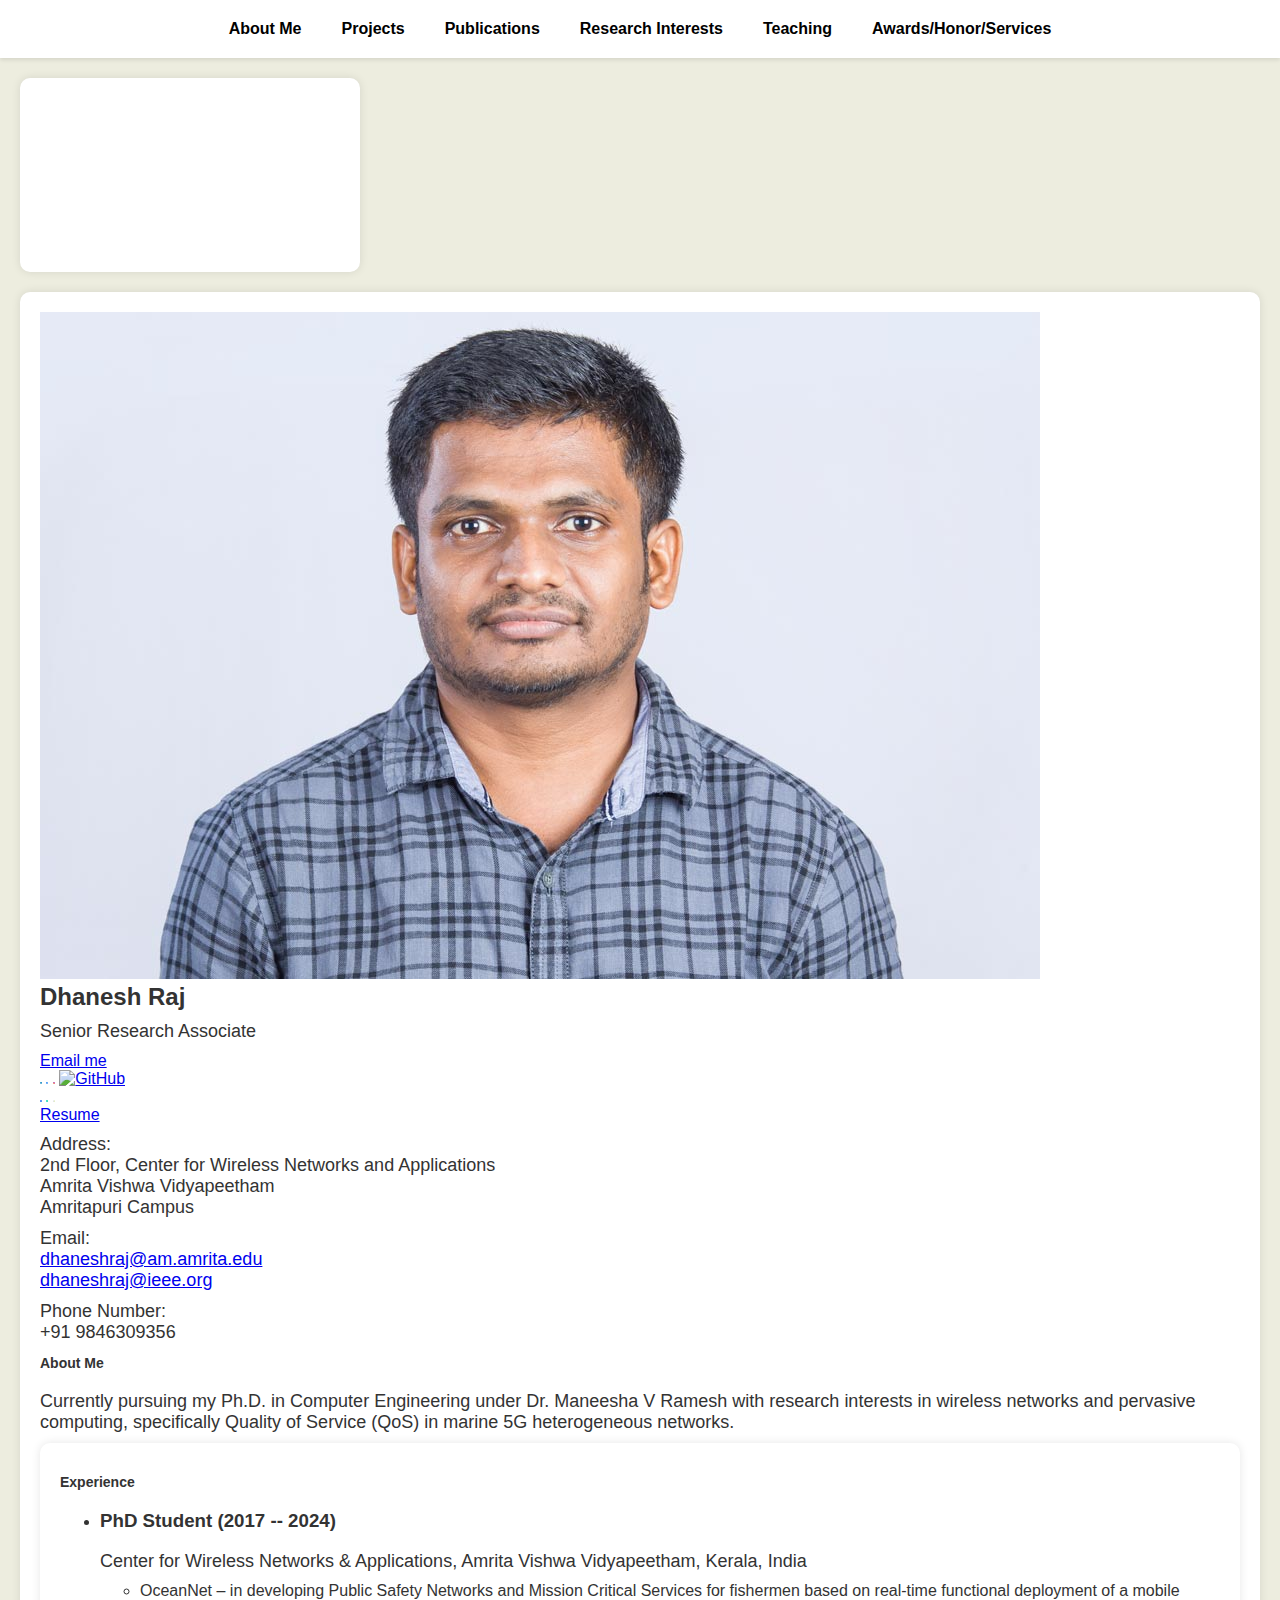
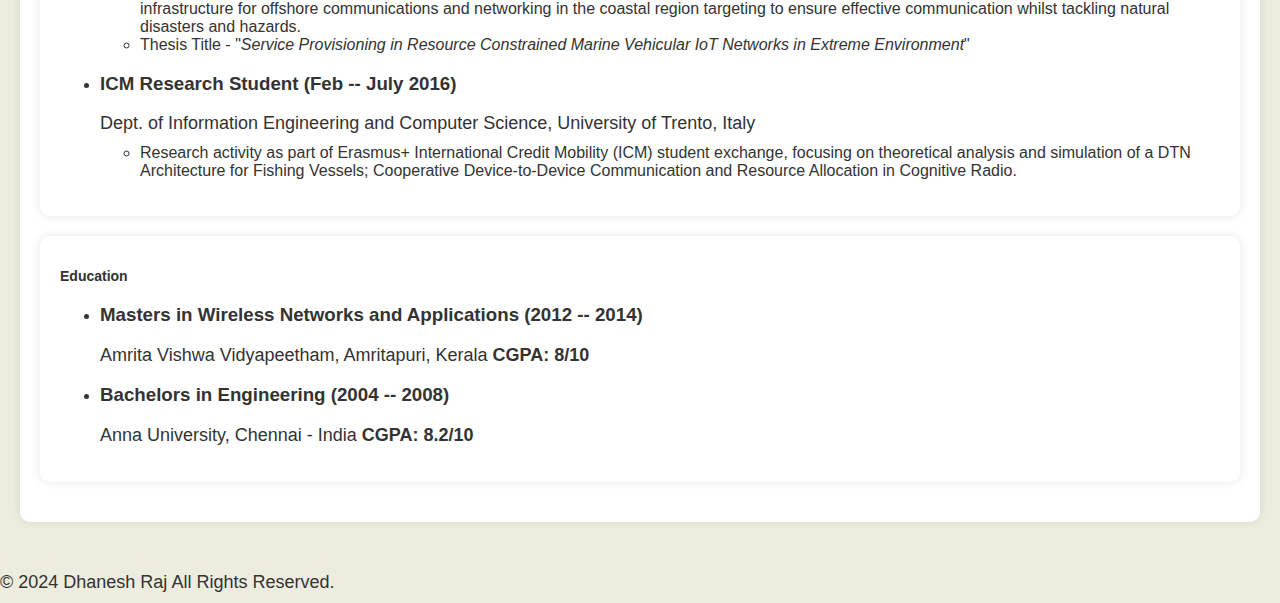
==== index.html @ 5052e4e4 "Update index.html" ====
<!DOCTYPE html>
<html lang="en">
<head>
    <meta charset="UTF-8">
    <meta name="viewport" content="width=device-width, initial-scale=1.0">
    <title>Dhanesh Raj - Personal Resume</title>
    <link rel="stylesheet" href="styles.css">
    <link rel="stylesheet" href="https://cdnjs.cloudflare.com/ajax/libs/font-awesome/6.0.0-beta3/css/all.min.css">
    <link rel="stylesheet" href="https://cdnjs.cloudflare.com/ajax/libs/animate.css/4.1.1/animate.min.css">
</head>
<body>
    <header>
        <nav>
            <ul>
                <li><a href="index.html">About Me</a></li>
                <li><a href="projects.html">Projects</a></li>
                <li><a href="publications.html">Publications</a></li>
                <li><a href="research-interests.html">Research Interests</a></li>
                <li><a href="teaching.html">Teaching</a></li>
                <li><a href="awards.html">Awards/Honor/Services</a></li>
            </ul>
        </nav>
    </header>
    <main>
        <section class="video-background">
            <video autoplay muted loop id="bg-video">
                <source src="background.mp4" type="video/mp4">
                Your browser does not support the video tag.
            </video>
        </section>
        <section class="intro animate-on-load">
            <div class="intro-left">
                <img src="profile.jpg" alt="Profile Picture of Dhanesh Raj" class="profile-img click-animate" loading="lazy">
                <h1 class="animate__animated animate__slideInDown">Dhanesh Raj</h1>
                <p class="animate__animated animate__fadeInUp">Senior Research Associate</p>
                <a href="mailto:mailid@gmail.com" class="btn click-animate animate__animated animate__fadeInUp">Email me</a>
                <div class="social-icons animate__animated animate__fadeInUp">
                    <a href="https://www.linkedin.com/in/dhaneshraj" aria-label="LinkedIn" target="_blank" rel="noopener noreferrer"><img src="linkedin-icon.png" alt="LinkedIn"></a>
                    <a href="https://www.facebook.com/imdhaneshraj" aria-label="Facebook" target="_blank" rel="noopener noreferrer"><img src="facebook-icon.png" alt="Facebook"></a>
                    <a href="https://www.instagram.com/dhanesh.raj" aria-label="Instagram" target="_blank" rel="noopener noreferrer"><img src="instagram-icon.png" alt="Instagram"></a>
                    <a href="https://github.com/Dhanesh-raj" aria-label="GitHub" target="_blank" rel="noopener noreferrer"><img src="github-icon.png" alt="GitHub"></a>
                </div>
                <div class="scholar-links animate__animated animate__fadeInUp">
                    <a href="https://scholar.google.com/citations?user=CSB7DU0AAAAJ" aria-label="Google Scholar" target="_blank" rel="noopener noreferrer"><img src="google-scholar-icon.png" alt="Google Scholar"></a>
                    <a href="https://www.researchgate.net/profile/Dhanesh-Raj" aria-label="ResearchGate" target="_blank" rel="noopener noreferrer"><img src="researchgate-icon.png" alt="ResearchGate"></a>
                    <a href="https://orcid.org/0000-0002-0558-1719" aria-label="ORCID" target="_blank" rel="noopener noreferrer"><img src="orcid-icon.png" alt="ORCID"></a>
                </div>
                <div class="resume-portfolio-buttons animate__animated animate__fadeInUp">
                    <a href="./resume.pdf" class="btn glow click-animate">Resume</a>
                </div>
                <div class="contact-info animate__animated animate__fadeInUp">
                    <p>Address:<br>
                       2nd Floor, Center for Wireless Networks and Applications<br>
                       Amrita Vishwa Vidyapeetham<br>
                       Amritapuri Campus</p>
                    <p>Email:<br>
                       <a href="mailto:dhaneshraj@am.amrita.edu">dhaneshraj@am.amrita.edu</a><br>
                       <a href="mailto:dhaneshraj@ieee.org">dhaneshraj@ieee.org</a></p>
                    <p>Phone Number:<br>
                       +91 9846309356</p>
                </div>
            </div>
            <div class="intro-right animate__animated animate__fadeIn">
                <h2>About Me</h2>
                <p>Currently pursuing my Ph.D. in Computer Engineering under Dr. Maneesha V Ramesh with research interests in wireless networks and pervasive computing, specifically Quality of Service (QoS) in marine 5G heterogeneous networks.</p>
                <section id="experience">
                    <h2>Experience</h2>
                    <ul>
                        <li>
                            <h3>PhD Student (2017 -- 2024)</h3>
                            <p>Center for Wireless Networks & Applications, Amrita Vishwa Vidyapeetham, Kerala, India</p>
                            <ul>
                                <li>OceanNet – in developing Public Safety Networks and Mission Critical Services for fishermen based on real-time functional deployment of a mobile infrastructure for offshore communications and networking in the coastal region targeting to ensure effective communication whilst tackling natural disasters and hazards.</li>
                                <li>Thesis Title - "<em>Service Provisioning in Resource Constrained Marine Vehicular IoT Networks in Extreme Environment</em>"</li>
                            </ul>
                        </li>
                        <li>
                            <h3>ICM Research Student (Feb -- July 2016)</h3>
                            <p>Dept. of Information Engineering and Computer Science, University of Trento, Italy</p>
                            <ul>
                                <li>Research activity as part of Erasmus+ International Credit Mobility (ICM) student exchange, focusing on theoretical analysis and simulation of a DTN Architecture for Fishing Vessels; Cooperative Device-to-Device Communication and Resource Allocation in Cognitive Radio.</li>
                            </ul>
                        </li>
                    </ul>
                </section>
                <section id="education">
                    <h2>Education</h2>
                    <ul>
                        <li>
                            <h3>Masters in Wireless Networks and Applications (2012 -- 2014)</h3>
                            <p>Amrita Vishwa Vidyapeetham, Amritapuri, Kerala <strong>CGPA: 8/10</strong></p>
                        </li>
                        <li>
                            <h3>Bachelors in Engineering (2004 -- 2008)</h3>
                            <p>Anna University, Chennai - India <strong>CGPA: 8.2/10</strong></p>
                        </li>
                    </ul>
                </section>
            </div>
        </section>
    </main>
    <footer>
        <p>&copy; 2024 Dhanesh Raj All Rights Reserved.</p>
    </footer>
    <script defer src="script.js"></script>
</body>
</html>
---- styles.css ----
/* Variables for easy customization */
:root {
    --primary-color: #ffeb3b;
    --secondary-color: #fdd835;
    --text-color: #333;
    --background-color: #ededdf;
    --font-family: 'Poppins', sans-serif;
    --font-size-base: 8px;
    --font-size-large: 18px;
    --font-size-medium: 14px;
    --font-size-small: 8px;
    --font-size-extra-large: 24px;
    --border-radius: 10px;
    --box-shadow: 0 2px 4px rgba(0, 0, 0, 0.1);
}

body {
    font-family: var(--font-family);
    margin: 0;
    padding: 0;
    box-sizing: border-box;
    color: var(--text-color);
    background-color: var(--background-color);
}

/* Header */
header {
    background-color: #fff;
    padding: 20px 0;
    box-shadow: var(--box-shadow);
}

nav ul {
    list-style: none;
    display: flex;
    justify-content: center;
    margin: 0;
    padding: 0;
}

nav ul li {
    margin: 0 20px;
}

nav ul li a {
    text-decoration: none;
    color: #000;
    font-weight: bold;
    transition: color 0.3s ease-in-out;
}

nav ul li a:hover,
nav ul li a:focus {
    color: var(--primary-color);
}

/* Social icons */
.social-media a {
    margin: 0 2px;
    transition: transform 0.3s;
}

.social-media img {
    width: 2px; /* Adjust icon size */
    height: 2px; /* Adjust icon size */
}

.social-media a:hover {
    transform: scale(1.2);
}

.social-icons img,
.scholar-links img {
    width: 2px; /* Adjust icon size */
    height: 2px; /* Adjust icon size */
}

/* Main content */
main {
    display: flex;
    flex-wrap: wrap;
    justify-content: space-between;
    padding: 20px;
}

section {
    margin-bottom: 20px;
    background-color: #fff;
    padding: 20px;
    border-radius: var(--border-radius);
    box-shadow: 0 0 10px rgba(0, 0, 0, 0.1);
}

h1 {
    font-size: var(--font-size-extra-large);
    margin: 0;
}

h2 {
    font-size: var(--font-size-medium);
    margin-bottom: 20px;
}

p {
    font-size: var(--font-size-large);
    margin: 10px 0;
}

/* Responsive design */
@media (max-width: 768px) {
    .intro {
        flex-direction: column;
        text-align: center;
    }

    .intro-left, .intro-right {
        max-width: 100%;
        padding: 0;
    }

    .profile-img {
        width: 150px; /* Adjust size for smaller screens */
        height: 150px; /* Adjust size for smaller screens */
    }
}
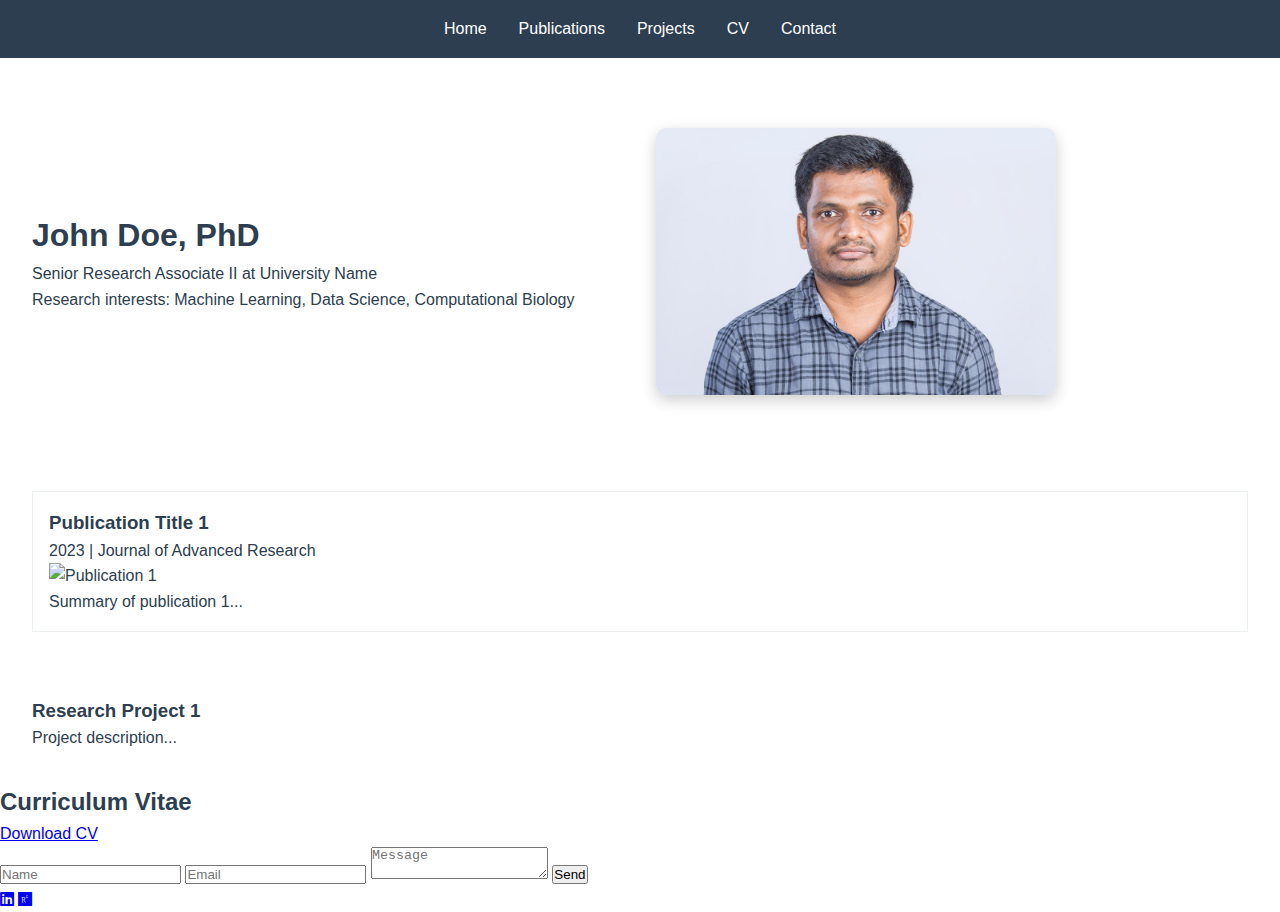
==== commit fd0ec277: "Update index.html" ====
--- a/index.html
+++ b/index.html
@@ -3,105 +3,213 @@
 <head>
     <meta charset="UTF-8">
     <meta name="viewport" content="width=device-width, initial-scale=1.0">
-    <title>Dhanesh Raj - Personal Resume</title>
-    <link rel="stylesheet" href="styles.css">
-    <link rel="stylesheet" href="https://cdnjs.cloudflare.com/ajax/libs/font-awesome/6.0.0-beta3/css/all.min.css">
-    <link rel="stylesheet" href="https://cdnjs.cloudflare.com/ajax/libs/animate.css/4.1.1/animate.min.css">
+    <title>Dhanesh Raj | Research Portfolio</title>
+    <link rel="stylesheet" href="https://cdnjs.cloudflare.com/ajax/libs/font-awesome/6.0.0/css/all.min.css">
+    <style>
+        /* Base Styles */
+        :root {
+            --primary-color: #2c3e50;
+            --secondary-color: #3498db;
+            --accent-color: #ecf0f1;
+        }
+
+        * {
+            margin: 0;
+            padding: 0;
+            box-sizing: border-box;
+        }
+
+        body {
+            font-family: 'Arial', sans-serif;
+            line-height: 1.6;
+            color: var(--primary-color);
+        }
+
+        /* Navigation */
+        .navbar {
+            background-color: var(--primary-color);
+            padding: 1rem;
+            position: fixed;
+            width: 100%;
+            top: 0;
+            z-index: 1000;
+        }
+
+        .nav-links {
+            display: flex;
+            justify-content: center;
+            list-style: none;
+        }
+
+        .nav-links a {
+            color: white;
+            text-decoration: none;
+            padding: 1rem;
+            transition: color 0.3s ease;
+        }
+
+        .nav-links a:hover {
+            color: var(--secondary-color);
+        }
+
+        /* Homepage */
+        .hero {
+            padding: 8rem 2rem 4rem;
+            display: grid;
+            grid-template-columns: 1fr 1fr;
+            gap: 2rem;
+            align-items: center;
+        }
+
+        .profile-img {
+            width: 100%;
+            max-width: 400px;
+            border-radius: 10px;
+            box-shadow: 0 5px 15px rgba(0,0,0,0.2);
+        }
+
+        /* Publications */
+        .publications-list {
+            display: grid;
+            gap: 2rem;
+            padding: 2rem;
+        }
+
+        .publication-item {
+            border: 1px solid var(--accent-color);
+            padding: 1rem;
+            transition: transform 0.3s ease;
+            position: relative;
+        }
+
+        .publication-item:hover {
+            transform: translateY(-5px);
+        }
+
+        .publication-image {
+            width: 150px;
+            height: 200px;
+            object-fit: cover;
+        }
+
+        /* Projects Page */
+        .projects-container {
+            display: grid;
+            gap: 2rem;
+            padding: 2rem;
+        }
+
+        .project-card {
+            opacity: 0;
+            transform: translateY(20px);
+            transition: all 0.5s ease;
+        }
+
+        .project-card.visible {
+            opacity: 1;
+            transform: translateY(0);
+        }
+
+        /* Responsive Design */
+        @media (max-width: 768px) {
+            .hero {
+                grid-template-columns: 1fr;
+                text-align: center;
+            }
+
+            .nav-links {
+                flex-direction: column;
+                text-align: center;
+            }
+        }
+    </style>
 </head>
 <body>
-    <header>
-        <nav>
-            <ul>
-                <li><a href="index.html">About Me</a></li>
-                <li><a href="projects.html">Projects</a></li>
-                <li><a href="publications.html">Publications</a></li>
-                <li><a href="research-interests.html">Research Interests</a></li>
-                <li><a href="teaching.html">Teaching</a></li>
-                <li><a href="awards.html">Awards/Honor/Services</a></li>
-            </ul>
-        </nav>
-    </header>
-    <main>
-        <section class="video-background">
-            <video autoplay muted loop id="bg-video">
-                <source src="background.mp4" type="video/mp4">
-                Your browser does not support the video tag.
-            </video>
-        </section>
-        <section class="intro animate-on-load">
-            <div class="intro-left">
-                <img src="profile.jpg" alt="Profile Picture of Dhanesh Raj" class="profile-img click-animate" loading="lazy">
-                <h1 class="animate__animated animate__slideInDown">Dhanesh Raj</h1>
-                <p class="animate__animated animate__fadeInUp">Senior Research Associate</p>
-                <a href="mailto:mailid@gmail.com" class="btn click-animate animate__animated animate__fadeInUp">Email me</a>
-                <div class="social-icons animate__animated animate__fadeInUp">
-                    <a href="https://www.linkedin.com/in/dhaneshraj" aria-label="LinkedIn" target="_blank" rel="noopener noreferrer"><img src="linkedin-icon.png" alt="LinkedIn"></a>
-                    <a href="https://www.facebook.com/imdhaneshraj" aria-label="Facebook" target="_blank" rel="noopener noreferrer"><img src="facebook-icon.png" alt="Facebook"></a>
-                    <a href="https://www.instagram.com/dhanesh.raj" aria-label="Instagram" target="_blank" rel="noopener noreferrer"><img src="instagram-icon.png" alt="Instagram"></a>
-                    <a href="https://github.com/Dhanesh-raj" aria-label="GitHub" target="_blank" rel="noopener noreferrer"><img src="github-icon.png" alt="GitHub"></a>
-                </div>
-                <div class="scholar-links animate__animated animate__fadeInUp">
-                    <a href="https://scholar.google.com/citations?user=CSB7DU0AAAAJ" aria-label="Google Scholar" target="_blank" rel="noopener noreferrer"><img src="google-scholar-icon.png" alt="Google Scholar"></a>
-                    <a href="https://www.researchgate.net/profile/Dhanesh-Raj" aria-label="ResearchGate" target="_blank" rel="noopener noreferrer"><img src="researchgate-icon.png" alt="ResearchGate"></a>
-                    <a href="https://orcid.org/0000-0002-0558-1719" aria-label="ORCID" target="_blank" rel="noopener noreferrer"><img src="orcid-icon.png" alt="ORCID"></a>
-                </div>
-                <div class="resume-portfolio-buttons animate__animated animate__fadeInUp">
-                    <a href="./resume.pdf" class="btn glow click-animate">Resume</a>
-                </div>
-                <div class="contact-info animate__animated animate__fadeInUp">
-                    <p>Address:<br>
-                       2nd Floor, Center for Wireless Networks and Applications<br>
-                       Amrita Vishwa Vidyapeetham<br>
-                       Amritapuri Campus</p>
-                    <p>Email:<br>
-                       <a href="mailto:dhaneshraj@am.amrita.edu">dhaneshraj@am.amrita.edu</a><br>
-                       <a href="mailto:dhaneshraj@ieee.org">dhaneshraj@ieee.org</a></p>
-                    <p>Phone Number:<br>
-                       +91 9846309356</p>
-                </div>
-            </div>
-            <div class="intro-right animate__animated animate__fadeIn">
-                <h2>About Me</h2>
-                <p>Currently pursuing my Ph.D. in Computer Engineering under Dr. Maneesha V Ramesh with research interests in wireless networks and pervasive computing, specifically Quality of Service (QoS) in marine 5G heterogeneous networks.</p>
-                <section id="experience">
-                    <h2>Experience</h2>
-                    <ul>
-                        <li>
-                            <h3>PhD Student (2017 -- 2024)</h3>
-                            <p>Center for Wireless Networks & Applications, Amrita Vishwa Vidyapeetham, Kerala, India</p>
-                            <ul>
-                                <li>OceanNet – in developing Public Safety Networks and Mission Critical Services for fishermen based on real-time functional deployment of a mobile infrastructure for offshore communications and networking in the coastal region targeting to ensure effective communication whilst tackling natural disasters and hazards.</li>
-                                <li>Thesis Title - "<em>Service Provisioning in Resource Constrained Marine Vehicular IoT Networks in Extreme Environment</em>"</li>
-                            </ul>
-                        </li>
-                        <li>
-                            <h3>ICM Research Student (Feb -- July 2016)</h3>
-                            <p>Dept. of Information Engineering and Computer Science, University of Trento, Italy</p>
-                            <ul>
-                                <li>Research activity as part of Erasmus+ International Credit Mobility (ICM) student exchange, focusing on theoretical analysis and simulation of a DTN Architecture for Fishing Vessels; Cooperative Device-to-Device Communication and Resource Allocation in Cognitive Radio.</li>
-                            </ul>
-                        </li>
-                    </ul>
-                </section>
-                <section id="education">
-                    <h2>Education</h2>
-                    <ul>
-                        <li>
-                            <h3>Masters in Wireless Networks and Applications (2012 -- 2014)</h3>
-                            <p>Amrita Vishwa Vidyapeetham, Amritapuri, Kerala <strong>CGPA: 8/10</strong></p>
-                        </li>
-                        <li>
-                            <h3>Bachelors in Engineering (2004 -- 2008)</h3>
-                            <p>Anna University, Chennai - India <strong>CGPA: 8.2/10</strong></p>
-                        </li>
-                    </ul>
-                </section>
-            </div>
-        </section>
-    </main>
-    <footer>
-        <p>&copy; 2024 Dhanesh Raj All Rights Reserved.</p>
-    </footer>
-    <script defer src="script.js"></script>
+    <!-- Navigation -->
+    <nav class="navbar">
+        <ul class="nav-links">
+            <li><a href="#home">Home</a></li>
+            <li><a href="#publications">Publications</a></li>
+            <li><a href="#projects">Projects</a></li>
+            <li><a href="#cv">CV</a></li>
+            <li><a href="#contact">Contact</a></li>
+        </ul>
+    </nav>
+
+    <!-- Home Section -->
+    <section id="home" class="hero">
+        <div class="bio">
+            <h1>John Doe, PhD</h1>
+            <p>Senior Research Associate II at University Name</p>
+            <p>Research interests: Machine Learning, Data Science, Computational Biology</p>
+        </div>
+        <img src="profile.jpg" alt="John Doe" class="profile-img">
+    </section>
+
+    <!-- Publications Section -->
+    <section id="publications" class="publications-list">
+        <div class="publication-item">
+            <h3>Publication Title 1</h3>
+            <p>2023 | Journal of Advanced Research</p>
+            <img src="pub1.jpg" alt="Publication 1" class="publication-image">
+            <p class="summary">Summary of publication 1...</p>
+        </div>
+        <!-- Add more publications -->
+    </section>
+
+    <!-- Projects Section -->
+    <section id="projects" class="projects-container">
+        <div class="project-card">
+            <h3>Research Project 1</h3>
+            <p>Project description...</p>
+        </div>
+        <!-- Add more projects -->
+    </section>
+
+    <!-- CV Section -->
+    <section id="cv">
+        <h2>Curriculum Vitae</h2>
+        <a href="cv.pdf" download class="download-btn">Download CV</a>
+        <!-- Add CV content -->
+    </section>
+
+    <!-- Contact Section -->
+    <section id="contact">
+        <form class="contact-form">
+            <input type="text" placeholder="Name" required>
+            <input type="email" placeholder="Email" required>
+            <textarea placeholder="Message" required></textarea>
+            <button type="submit">Send</button>
+        </form>
+        <div class="social-links">
+            <a href="#"><i class="fab fa-linkedin"></i></a>
+            <a href="#"><i class="fab fa-researchgate"></i></a>
+        </div>
+    </section>
+
+    <script>
+        // Scroll animations for project cards
+        const observer = new IntersectionObserver((entries) => {
+            entries.forEach(entry => {
+                if (entry.isIntersecting) {
+                    entry.target.classList.add('visible');
+                }
+            });
+        }, { threshold: 0.1 });
+
+        document.querySelectorAll('.project-card').forEach((card) => {
+            observer.observe(card);
+        });
+
+        // Smooth scroll for navigation
+        document.querySelectorAll('a[href^="#"]').forEach(anchor => {
+            anchor.addEventListener('click', function (e) {
+                e.preventDefault();
+                document.querySelector(this.getAttribute('href')).scrollIntoView({
+                    behavior: 'smooth'
+                });
+            });
+        });
+    </script>
 </body>
 </html>
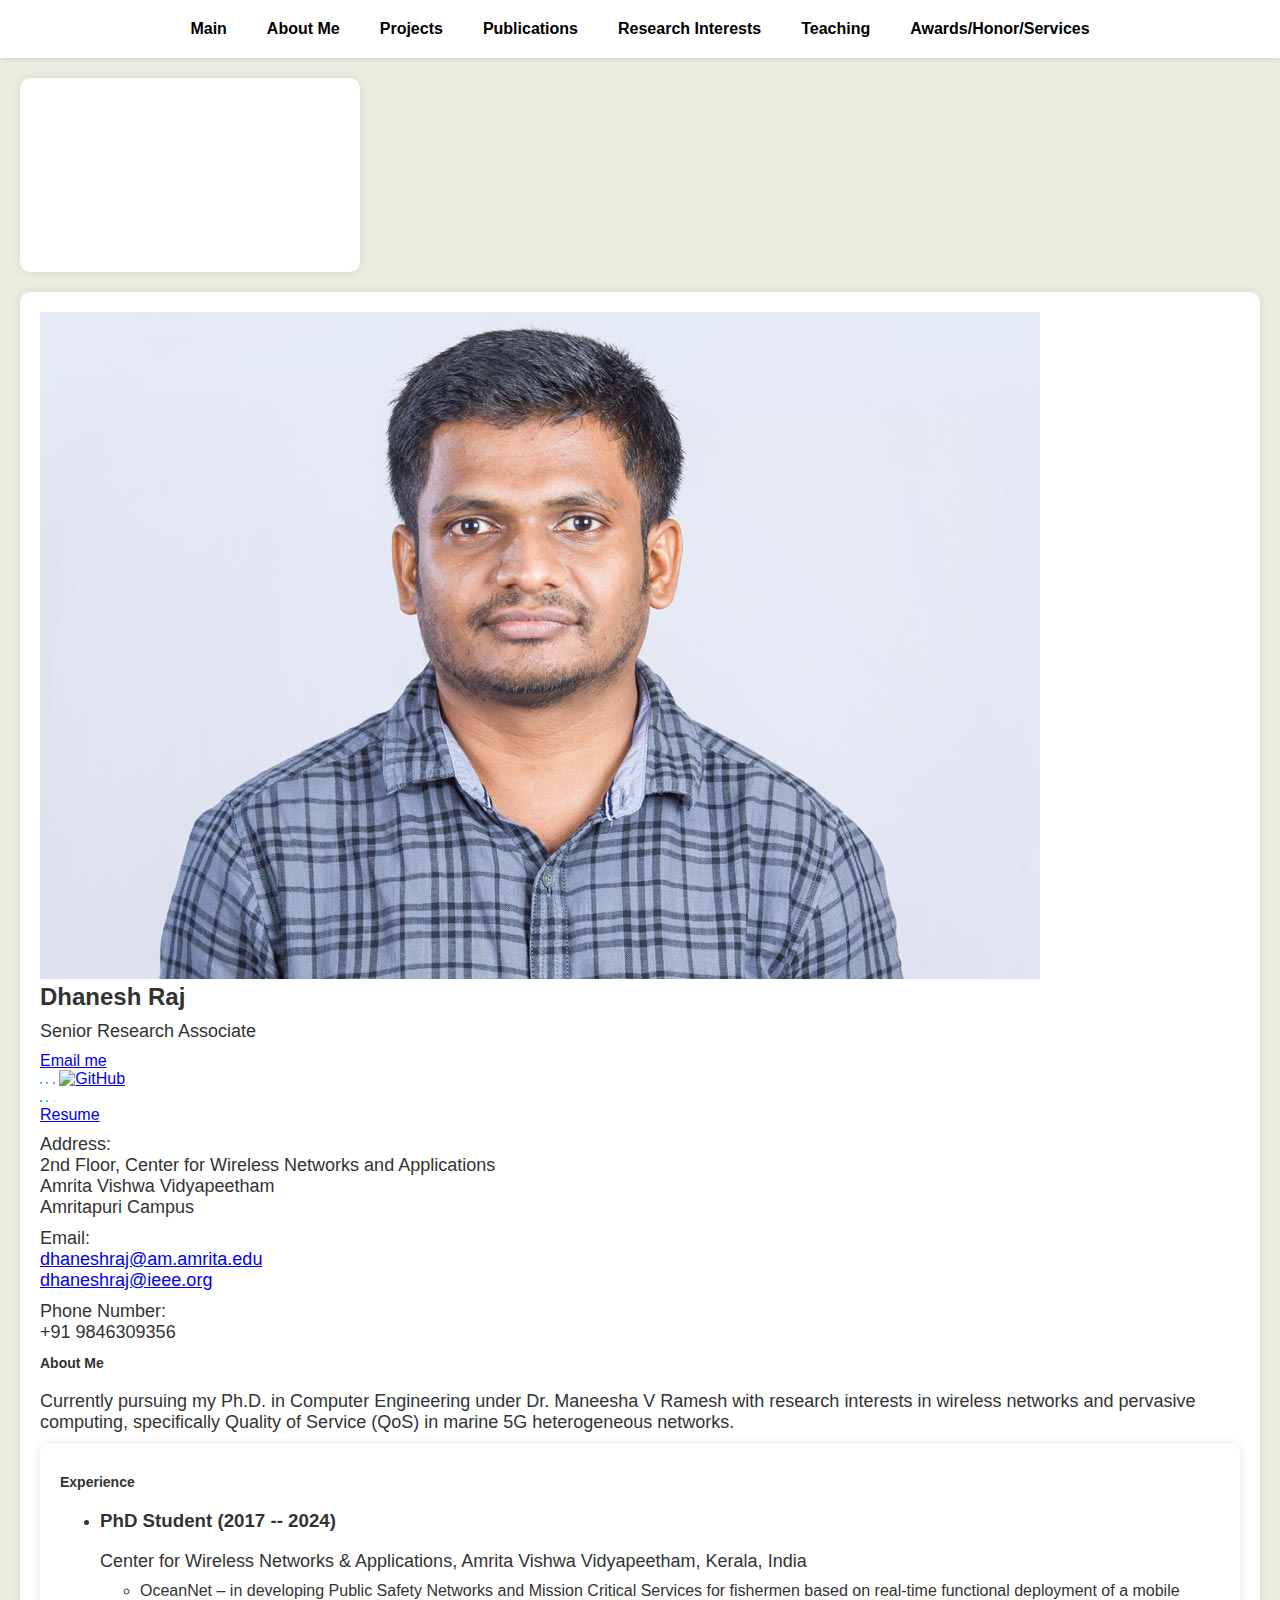
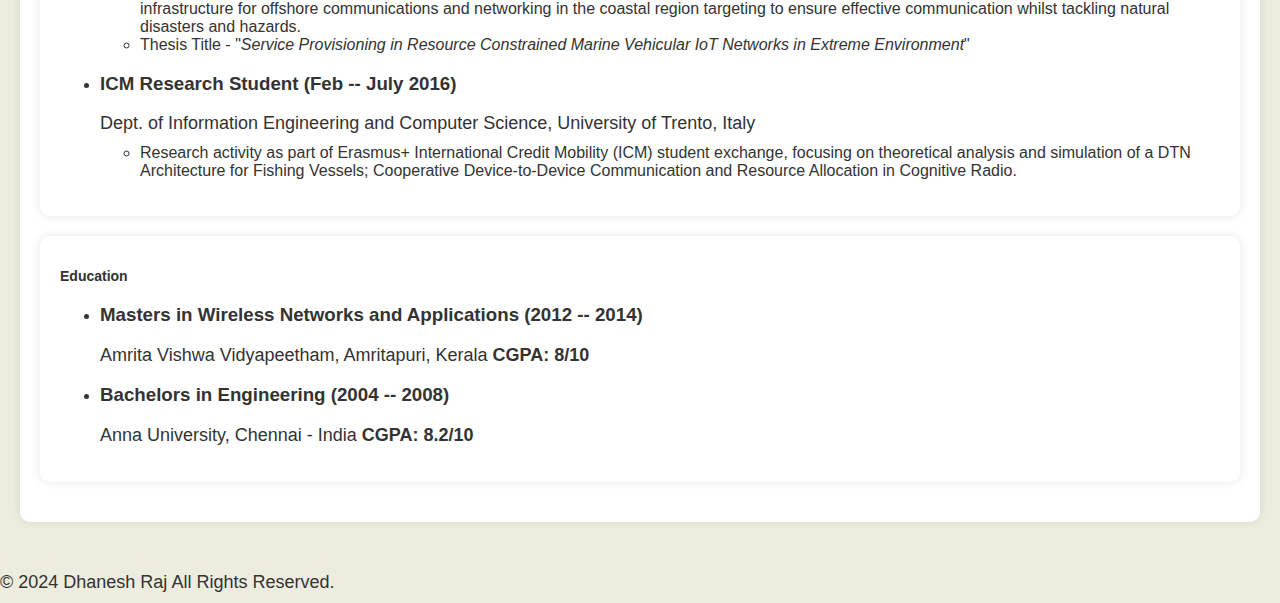
==== commit a40723cb: "Update index.html" ====
--- a/index.html
+++ b/index.html
@@ -3,213 +3,106 @@
 <head>
     <meta charset="UTF-8">
     <meta name="viewport" content="width=device-width, initial-scale=1.0">
-    <title>Dhanesh Raj | Research Portfolio</title>
-    <link rel="stylesheet" href="https://cdnjs.cloudflare.com/ajax/libs/font-awesome/6.0.0/css/all.min.css">
-    <style>
-        /* Base Styles */
-        :root {
-            --primary-color: #2c3e50;
-            --secondary-color: #3498db;
-            --accent-color: #ecf0f1;
-        }
-
-        * {
-            margin: 0;
-            padding: 0;
-            box-sizing: border-box;
-        }
-
-        body {
-            font-family: 'Arial', sans-serif;
-            line-height: 1.6;
-            color: var(--primary-color);
-        }
-
-        /* Navigation */
-        .navbar {
-            background-color: var(--primary-color);
-            padding: 1rem;
-            position: fixed;
-            width: 100%;
-            top: 0;
-            z-index: 1000;
-        }
-
-        .nav-links {
-            display: flex;
-            justify-content: center;
-            list-style: none;
-        }
-
-        .nav-links a {
-            color: white;
-            text-decoration: none;
-            padding: 1rem;
-            transition: color 0.3s ease;
-        }
-
-        .nav-links a:hover {
-            color: var(--secondary-color);
-        }
-
-        /* Homepage */
-        .hero {
-            padding: 8rem 2rem 4rem;
-            display: grid;
-            grid-template-columns: 1fr 1fr;
-            gap: 2rem;
-            align-items: center;
-        }
-
-        .profile-img {
-            width: 100%;
-            max-width: 400px;
-            border-radius: 10px;
-            box-shadow: 0 5px 15px rgba(0,0,0,0.2);
-        }
-
-        /* Publications */
-        .publications-list {
-            display: grid;
-            gap: 2rem;
-            padding: 2rem;
-        }
-
-        .publication-item {
-            border: 1px solid var(--accent-color);
-            padding: 1rem;
-            transition: transform 0.3s ease;
-            position: relative;
-        }
-
-        .publication-item:hover {
-            transform: translateY(-5px);
-        }
-
-        .publication-image {
-            width: 150px;
-            height: 200px;
-            object-fit: cover;
-        }
-
-        /* Projects Page */
-        .projects-container {
-            display: grid;
-            gap: 2rem;
-            padding: 2rem;
-        }
-
-        .project-card {
-            opacity: 0;
-            transform: translateY(20px);
-            transition: all 0.5s ease;
-        }
-
-        .project-card.visible {
-            opacity: 1;
-            transform: translateY(0);
-        }
-
-        /* Responsive Design */
-        @media (max-width: 768px) {
-            .hero {
-                grid-template-columns: 1fr;
-                text-align: center;
-            }
-
-            .nav-links {
-                flex-direction: column;
-                text-align: center;
-            }
-        }
-    </style>
+    <title>Dhanesh Raj - Personal Resume</title>
+    <link rel="stylesheet" href="styles.css">
+    <link rel="stylesheet" href="https://cdnjs.cloudflare.com/ajax/libs/font-awesome/6.0.0-beta3/css/all.min.css">
+    <link rel="stylesheet" href="https://cdnjs.cloudflare.com/ajax/libs/animate.css/4.1.1/animate.min.css">
 </head>
 <body>
-    <!-- Navigation -->
-    <nav class="navbar">
-        <ul class="nav-links">
-            <li><a href="#home">Home</a></li>
-            <li><a href="#publications">Publications</a></li>
-            <li><a href="#projects">Projects</a></li>
-            <li><a href="#cv">CV</a></li>
-            <li><a href="#contact">Contact</a></li>
-        </ul>
-    </nav>
-
-    <!-- Home Section -->
-    <section id="home" class="hero">
-        <div class="bio">
-            <h1>John Doe, PhD</h1>
-            <p>Senior Research Associate II at University Name</p>
-            <p>Research interests: Machine Learning, Data Science, Computational Biology</p>
-        </div>
-        <img src="profile.jpg" alt="John Doe" class="profile-img">
-    </section>
-
-    <!-- Publications Section -->
-    <section id="publications" class="publications-list">
-        <div class="publication-item">
-            <h3>Publication Title 1</h3>
-            <p>2023 | Journal of Advanced Research</p>
-            <img src="pub1.jpg" alt="Publication 1" class="publication-image">
-            <p class="summary">Summary of publication 1...</p>
-        </div>
-        <!-- Add more publications -->
-    </section>
-
-    <!-- Projects Section -->
-    <section id="projects" class="projects-container">
-        <div class="project-card">
-            <h3>Research Project 1</h3>
-            <p>Project description...</p>
-        </div>
-        <!-- Add more projects -->
-    </section>
-
-    <!-- CV Section -->
-    <section id="cv">
-        <h2>Curriculum Vitae</h2>
-        <a href="cv.pdf" download class="download-btn">Download CV</a>
-        <!-- Add CV content -->
-    </section>
-
-    <!-- Contact Section -->
-    <section id="contact">
-        <form class="contact-form">
-            <input type="text" placeholder="Name" required>
-            <input type="email" placeholder="Email" required>
-            <textarea placeholder="Message" required></textarea>
-            <button type="submit">Send</button>
-        </form>
-        <div class="social-links">
-            <a href="#"><i class="fab fa-linkedin"></i></a>
-            <a href="#"><i class="fab fa-researchgate"></i></a>
-        </div>
-    </section>
-
-    <script>
-        // Scroll animations for project cards
-        const observer = new IntersectionObserver((entries) => {
-            entries.forEach(entry => {
-                if (entry.isIntersecting) {
-                    entry.target.classList.add('visible');
-                }
-            });
-        }, { threshold: 0.1 });
-
-        document.querySelectorAll('.project-card').forEach((card) => {
-            observer.observe(card);
-        });
-
-        // Smooth scroll for navigation
-        document.querySelectorAll('a[href^="#"]').forEach(anchor => {
-            anchor.addEventListener('click', function (e) {
-                e.preventDefault();
-                document.querySelector(this.getAttribute('href')).scrollIntoView({
-                    behavior: 'smooth'
-                });
-            });
-        });
-    </script>
+    <header>
+        <nav>
+            <ul>
+                <li><a href="index.html">Main</a></li>
+                <li><a href="index.html">About Me</a></li>
+                <li><a href="projects.html">Projects</a></li>
+                <li><a href="publications.html">Publications</a></li>
+                <li><a href="research-interests.html">Research Interests</a></li>
+                <li><a href="teaching.html">Teaching</a></li>
+                <li><a href="awards.html">Awards/Honor/Services</a></li>
+            </ul>
+        </nav>
+    </header>
+    <main>
+        <section class="video-background">
+            <video autoplay muted loop id="bg-video">
+                <source src="background.mp4" type="video/mp4">
+                Your browser does not support the video tag.
+            </video>
+        </section>
+        <section class="intro animate-on-load">
+            <div class="intro-left">
+                <img src="profile.jpg" alt="Profile Picture of Dhanesh Raj" class="profile-img click-animate" loading="lazy">
+                <h1 class="animate__animated animate__slideInDown">Dhanesh Raj</h1>
+                <p class="animate__animated animate__fadeInUp">Senior Research Associate</p>
+                <a href="mailto:mailid@gmail.com" class="btn click-animate animate__animated animate__fadeInUp">Email me</a>
+                <div class="social-icons animate__animated animate__fadeInUp">
+                    <a href="https://www.linkedin.com/in/dhaneshraj" aria-label="LinkedIn" target="_blank" rel="noopener noreferrer"><img src="linkedin-icon.png" alt="LinkedIn"></a>
+                    <a href="https://www.facebook.com/imdhaneshraj" aria-label="Facebook" target="_blank" rel="noopener noreferrer"><img src="facebook-icon.png" alt="Facebook"></a>
+                    <a href="https://www.instagram.com/dhanesh.raj" aria-label="Instagram" target="_blank" rel="noopener noreferrer"><img src="instagram-icon.png" alt="Instagram"></a>
+                    <a href="https://github.com/Dhanesh-raj" aria-label="GitHub" target="_blank" rel="noopener noreferrer"><img src="github-icon.png" alt="GitHub"></a>
+                </div>
+                <div class="scholar-links animate__animated animate__fadeInUp">
+                    <a href="https://scholar.google.com/citations?user=CSB7DU0AAAAJ" aria-label="Google Scholar" target="_blank" rel="noopener noreferrer"><img src="google-scholar-icon.png" alt="Google Scholar"></a>
+                    <a href="https://www.researchgate.net/profile/Dhanesh-Raj" aria-label="ResearchGate" target="_blank" rel="noopener noreferrer"><img src="researchgate-icon.png" alt="ResearchGate"></a>
+                    <a href="https://orcid.org/0000-0002-0558-1719" aria-label="ORCID" target="_blank" rel="noopener noreferrer"><img src="orcid-icon.png" alt="ORCID"></a>
+                </div>
+                <div class="resume-portfolio-buttons animate__animated animate__fadeInUp">
+                    <a href="./resume.pdf" class="btn glow click-animate">Resume</a>
+                </div>
+                <div class="contact-info animate__animated animate__fadeInUp">
+                    <p>Address:<br>
+                       2nd Floor, Center for Wireless Networks and Applications<br>
+                       Amrita Vishwa Vidyapeetham<br>
+                       Amritapuri Campus</p>
+                    <p>Email:<br>
+                       <a href="mailto:dhaneshraj@am.amrita.edu">dhaneshraj@am.amrita.edu</a><br>
+                       <a href="mailto:dhaneshraj@ieee.org">dhaneshraj@ieee.org</a></p>
+                    <p>Phone Number:<br>
+                       +91 9846309356</p>
+                </div>
+            </div>
+            <div class="intro-right animate__animated animate__fadeIn">
+                <h2>About Me</h2>
+                <p>Currently pursuing my Ph.D. in Computer Engineering under Dr. Maneesha V Ramesh with research interests in wireless networks and pervasive computing, specifically Quality of Service (QoS) in marine 5G heterogeneous networks.</p>
+                <section id="experience">
+                    <h2>Experience</h2>
+                    <ul>
+                        <li>
+                            <h3>PhD Student (2017 -- 2024)</h3>
+                            <p>Center for Wireless Networks & Applications, Amrita Vishwa Vidyapeetham, Kerala, India</p>
+                            <ul>
+                                <li>OceanNet – in developing Public Safety Networks and Mission Critical Services for fishermen based on real-time functional deployment of a mobile infrastructure for offshore communications and networking in the coastal region targeting to ensure effective communication whilst tackling natural disasters and hazards.</li>
+                                <li>Thesis Title - "<em>Service Provisioning in Resource Constrained Marine Vehicular IoT Networks in Extreme Environment</em>"</li>
+                            </ul>
+                        </li>
+                        <li>
+                            <h3>ICM Research Student (Feb -- July 2016)</h3>
+                            <p>Dept. of Information Engineering and Computer Science, University of Trento, Italy</p>
+                            <ul>
+                                <li>Research activity as part of Erasmus+ International Credit Mobility (ICM) student exchange, focusing on theoretical analysis and simulation of a DTN Architecture for Fishing Vessels; Cooperative Device-to-Device Communication and Resource Allocation in Cognitive Radio.</li>
+                            </ul>
+                        </li>
+                    </ul>
+                </section>
+                <section id="education">
+                    <h2>Education</h2>
+                    <ul>
+                        <li>
+                            <h3>Masters in Wireless Networks and Applications (2012 -- 2014)</h3>
+                            <p>Amrita Vishwa Vidyapeetham, Amritapuri, Kerala <strong>CGPA: 8/10</strong></p>
+                        </li>
+                        <li>
+                            <h3>Bachelors in Engineering (2004 -- 2008)</h3>
+                            <p>Anna University, Chennai - India <strong>CGPA: 8.2/10</strong></p>
+                        </li>
+                    </ul>
+                </section>
+            </div>
+        </section>
+    </main>
+    <footer>
+        <p>&copy; 2024 Dhanesh Raj All Rights Reserved.</p>
+    </footer>
+    <script defer src="script.js"></script>
 </body>
 </html>
--- a/styles.css
+++ b/styles.css
@@ -0,0 +1,125 @@
+/* Variables for easy customization */
+:root {
+    --primary-color: #ffeb3b;
+    --secondary-color: #fdd835;
+    --text-color: #333;
+    --background-color: #ededdf;
+    --font-family: 'Poppins', sans-serif;
+    --font-size-base: 8px;
+    --font-size-large: 18px;
+    --font-size-medium: 14px;
+    --font-size-small: 8px;
+    --font-size-extra-large: 24px;
+    --border-radius: 10px;
+    --box-shadow: 0 2px 4px rgba(0, 0, 0, 0.1);
+}
+
+body {
+    font-family: var(--font-family);
+    margin: 0;
+    padding: 0;
+    box-sizing: border-box;
+    color: var(--text-color);
+    background-color: var(--background-color);
+}
+
+/* Header */
+header {
+    background-color: #fff;
+    padding: 20px 0;
+    box-shadow: var(--box-shadow);
+}
+
+nav ul {
+    list-style: none;
+    display: flex;
+    justify-content: center;
+    margin: 0;
+    padding: 0;
+}
+
+nav ul li {
+    margin: 0 20px;
+}
+
+nav ul li a {
+    text-decoration: none;
+    color: #000;
+    font-weight: bold;
+    transition: color 0.3s ease-in-out;
+}
+
+nav ul li a:hover,
+nav ul li a:focus {
+    color: var(--primary-color);
+}
+
+/* Social icons */
+.social-media a {
+    margin: 0 2px;
+    transition: transform 0.3s;
+}
+
+.social-media img {
+    width: 2px; /* Adjust icon size */
+    height: 2px; /* Adjust icon size */
+}
+
+.social-media a:hover {
+    transform: scale(1.2);
+}
+
+.social-icons img,
+.scholar-links img {
+    width: 2px; /* Adjust icon size */
+    height: 2px; /* Adjust icon size */
+}
+
+/* Main content */
+main {
+    display: flex;
+    flex-wrap: wrap;
+    justify-content: space-between;
+    padding: 20px;
+}
+
+section {
+    margin-bottom: 20px;
+    background-color: #fff;
+    padding: 20px;
+    border-radius: var(--border-radius);
+    box-shadow: 0 0 10px rgba(0, 0, 0, 0.1);
+}
+
+h1 {
+    font-size: var(--font-size-extra-large);
+    margin: 0;
+}
+
+h2 {
+    font-size: var(--font-size-medium);
+    margin-bottom: 20px;
+}
+
+p {
+    font-size: var(--font-size-large);
+    margin: 10px 0;
+}
+
+/* Responsive design */
+@media (max-width: 768px) {
+    .intro {
+        flex-direction: column;
+        text-align: center;
+    }
+
+    .intro-left, .intro-right {
+        max-width: 100%;
+        padding: 0;
+    }
+
+    .profile-img {
+        width: 150px; /* Adjust size for smaller screens */
+        height: 150px; /* Adjust size for smaller screens */
+    }
+}
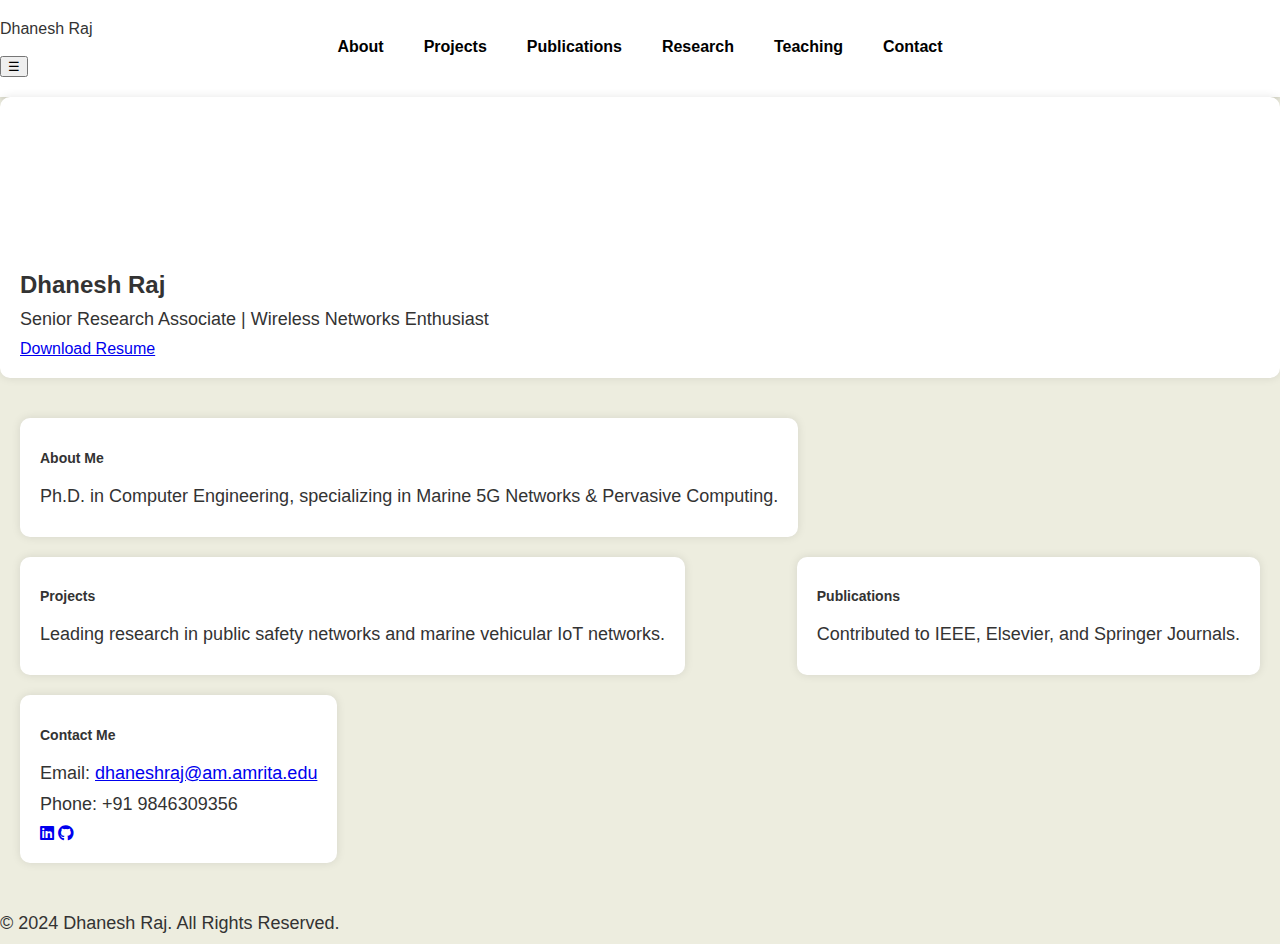
==== commit 05a72274: "Update index.html" ====
--- a/index.html
+++ b/index.html
@@ -7,102 +7,64 @@
     <link rel="stylesheet" href="styles.css">
     <link rel="stylesheet" href="https://cdnjs.cloudflare.com/ajax/libs/font-awesome/6.0.0-beta3/css/all.min.css">
     <link rel="stylesheet" href="https://cdnjs.cloudflare.com/ajax/libs/animate.css/4.1.1/animate.min.css">
+    <script defer src="script.js"></script>
 </head>
 <body>
-    <header>
+    <header class="sticky-header">
         <nav>
-            <ul>
-                <li><a href="index.html">Main</a></li>
-                <li><a href="index.html">About Me</a></li>
-                <li><a href="projects.html">Projects</a></li>
-                <li><a href="publications.html">Publications</a></li>
-                <li><a href="research-interests.html">Research Interests</a></li>
-                <li><a href="teaching.html">Teaching</a></li>
-                <li><a href="awards.html">Awards/Honor/Services</a></li>
+            <div class="logo">Dhanesh Raj</div>
+            <ul class="nav-links">
+                <li><a href="#about">About</a></li>
+                <li><a href="#projects">Projects</a></li>
+                <li><a href="#publications">Publications</a></li>
+                <li><a href="#research">Research</a></li>
+                <li><a href="#teaching">Teaching</a></li>
+                <li><a href="#contact">Contact</a></li>
             </ul>
+            <button class="menu-toggle" onclick="toggleMenu()">&#9776;</button>
         </nav>
     </header>
+    
+    <section class="hero-section">
+        <video autoplay muted loop id="bg-video">
+            <source src="background.mp4" type="video/mp4">
+        </video>
+        <div class="hero-content animate__animated animate__fadeInUp">
+            <h1>Dhanesh Raj</h1>
+            <p>Senior Research Associate | Wireless Networks Enthusiast</p>
+            <a href="./resume.pdf" class="btn primary">Download Resume</a>
+        </div>
+    </section>
+    
     <main>
-        <section class="video-background">
-            <video autoplay muted loop id="bg-video">
-                <source src="background.mp4" type="video/mp4">
-                Your browser does not support the video tag.
-            </video>
+        <section id="about" class="section animate__animated animate__fadeInLeft">
+            <h2>About Me</h2>
+            <p>Ph.D. in Computer Engineering, specializing in Marine 5G Networks & Pervasive Computing.</p>
         </section>
-        <section class="intro animate-on-load">
-            <div class="intro-left">
-                <img src="profile.jpg" alt="Profile Picture of Dhanesh Raj" class="profile-img click-animate" loading="lazy">
-                <h1 class="animate__animated animate__slideInDown">Dhanesh Raj</h1>
-                <p class="animate__animated animate__fadeInUp">Senior Research Associate</p>
-                <a href="mailto:mailid@gmail.com" class="btn click-animate animate__animated animate__fadeInUp">Email me</a>
-                <div class="social-icons animate__animated animate__fadeInUp">
-                    <a href="https://www.linkedin.com/in/dhaneshraj" aria-label="LinkedIn" target="_blank" rel="noopener noreferrer"><img src="linkedin-icon.png" alt="LinkedIn"></a>
-                    <a href="https://www.facebook.com/imdhaneshraj" aria-label="Facebook" target="_blank" rel="noopener noreferrer"><img src="facebook-icon.png" alt="Facebook"></a>
-                    <a href="https://www.instagram.com/dhanesh.raj" aria-label="Instagram" target="_blank" rel="noopener noreferrer"><img src="instagram-icon.png" alt="Instagram"></a>
-                    <a href="https://github.com/Dhanesh-raj" aria-label="GitHub" target="_blank" rel="noopener noreferrer"><img src="github-icon.png" alt="GitHub"></a>
-                </div>
-                <div class="scholar-links animate__animated animate__fadeInUp">
-                    <a href="https://scholar.google.com/citations?user=CSB7DU0AAAAJ" aria-label="Google Scholar" target="_blank" rel="noopener noreferrer"><img src="google-scholar-icon.png" alt="Google Scholar"></a>
-                    <a href="https://www.researchgate.net/profile/Dhanesh-Raj" aria-label="ResearchGate" target="_blank" rel="noopener noreferrer"><img src="researchgate-icon.png" alt="ResearchGate"></a>
-                    <a href="https://orcid.org/0000-0002-0558-1719" aria-label="ORCID" target="_blank" rel="noopener noreferrer"><img src="orcid-icon.png" alt="ORCID"></a>
-                </div>
-                <div class="resume-portfolio-buttons animate__animated animate__fadeInUp">
-                    <a href="./resume.pdf" class="btn glow click-animate">Resume</a>
-                </div>
-                <div class="contact-info animate__animated animate__fadeInUp">
-                    <p>Address:<br>
-                       2nd Floor, Center for Wireless Networks and Applications<br>
-                       Amrita Vishwa Vidyapeetham<br>
-                       Amritapuri Campus</p>
-                    <p>Email:<br>
-                       <a href="mailto:dhaneshraj@am.amrita.edu">dhaneshraj@am.amrita.edu</a><br>
-                       <a href="mailto:dhaneshraj@ieee.org">dhaneshraj@ieee.org</a></p>
-                    <p>Phone Number:<br>
-                       +91 9846309356</p>
-                </div>
-            </div>
-            <div class="intro-right animate__animated animate__fadeIn">
-                <h2>About Me</h2>
-                <p>Currently pursuing my Ph.D. in Computer Engineering under Dr. Maneesha V Ramesh with research interests in wireless networks and pervasive computing, specifically Quality of Service (QoS) in marine 5G heterogeneous networks.</p>
-                <section id="experience">
-                    <h2>Experience</h2>
-                    <ul>
-                        <li>
-                            <h3>PhD Student (2017 -- 2024)</h3>
-                            <p>Center for Wireless Networks & Applications, Amrita Vishwa Vidyapeetham, Kerala, India</p>
-                            <ul>
-                                <li>OceanNet – in developing Public Safety Networks and Mission Critical Services for fishermen based on real-time functional deployment of a mobile infrastructure for offshore communications and networking in the coastal region targeting to ensure effective communication whilst tackling natural disasters and hazards.</li>
-                                <li>Thesis Title - "<em>Service Provisioning in Resource Constrained Marine Vehicular IoT Networks in Extreme Environment</em>"</li>
-                            </ul>
-                        </li>
-                        <li>
-                            <h3>ICM Research Student (Feb -- July 2016)</h3>
-                            <p>Dept. of Information Engineering and Computer Science, University of Trento, Italy</p>
-                            <ul>
-                                <li>Research activity as part of Erasmus+ International Credit Mobility (ICM) student exchange, focusing on theoretical analysis and simulation of a DTN Architecture for Fishing Vessels; Cooperative Device-to-Device Communication and Resource Allocation in Cognitive Radio.</li>
-                            </ul>
-                        </li>
-                    </ul>
-                </section>
-                <section id="education">
-                    <h2>Education</h2>
-                    <ul>
-                        <li>
-                            <h3>Masters in Wireless Networks and Applications (2012 -- 2014)</h3>
-                            <p>Amrita Vishwa Vidyapeetham, Amritapuri, Kerala <strong>CGPA: 8/10</strong></p>
-                        </li>
-                        <li>
-                            <h3>Bachelors in Engineering (2004 -- 2008)</h3>
-                            <p>Anna University, Chennai - India <strong>CGPA: 8.2/10</strong></p>
-                        </li>
-                    </ul>
-                </section>
+        
+        <section id="projects" class="section animate__animated animate__fadeInRight">
+            <h2>Projects</h2>
+            <p>Leading research in public safety networks and marine vehicular IoT networks.</p>
+        </section>
+
+        <section id="publications" class="section animate__animated animate__fadeInLeft">
+            <h2>Publications</h2>
+            <p>Contributed to IEEE, Elsevier, and Springer Journals.</p>
+        </section>
+
+        <section id="contact" class="section animate__animated animate__fadeInUp">
+            <h2>Contact Me</h2>
+            <p>Email: <a href="mailto:dhaneshraj@am.amrita.edu">dhaneshraj@am.amrita.edu</a></p>
+            <p>Phone: +91 9846309356</p>
+            <div class="social-links">
+                <a href="https://linkedin.com/in/dhaneshraj" target="_blank"><i class="fab fa-linkedin"></i></a>
+                <a href="https://github.com/Dhanesh-raj" target="_blank"><i class="fab fa-github"></i></a>
             </div>
         </section>
     </main>
+    
     <footer>
-        <p>&copy; 2024 Dhanesh Raj All Rights Reserved.</p>
+        <p>&copy; 2024 Dhanesh Raj. All Rights Reserved.</p>
     </footer>
-    <script defer src="script.js"></script>
 </body>
 </html>
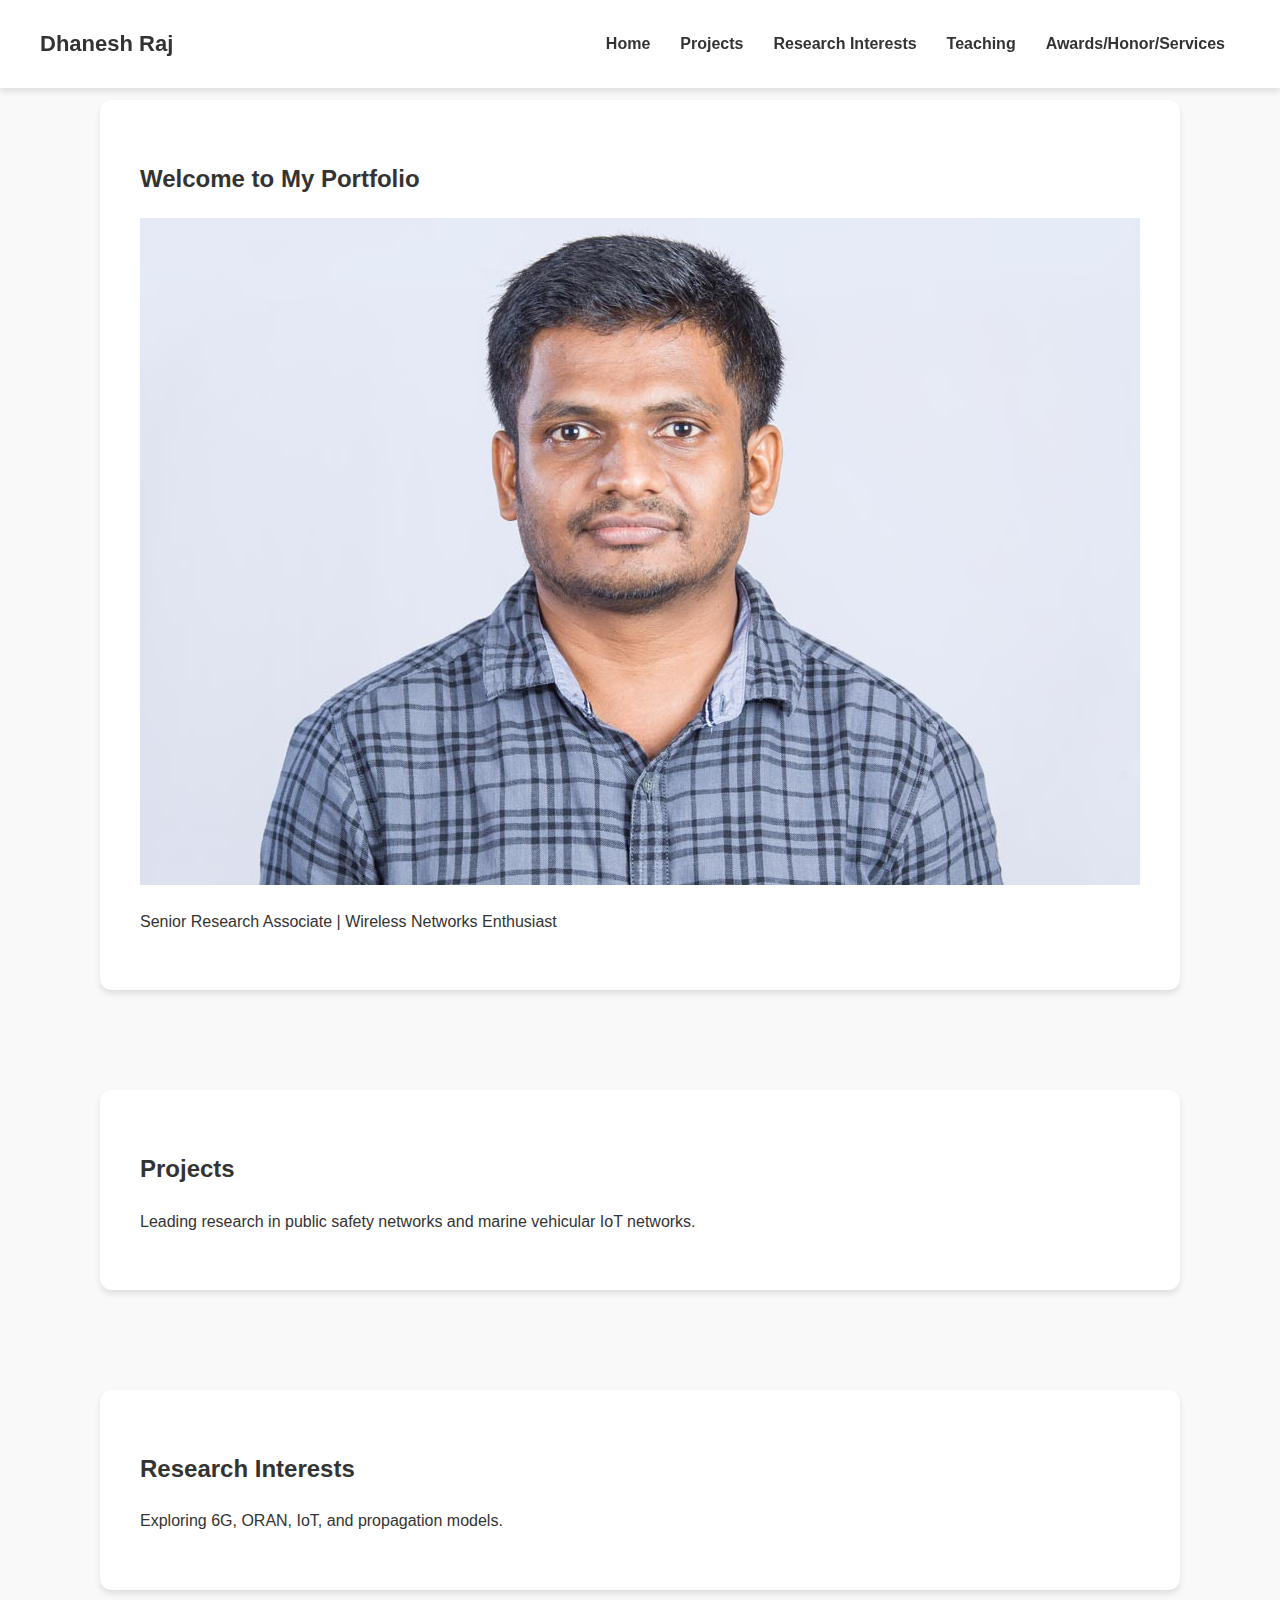
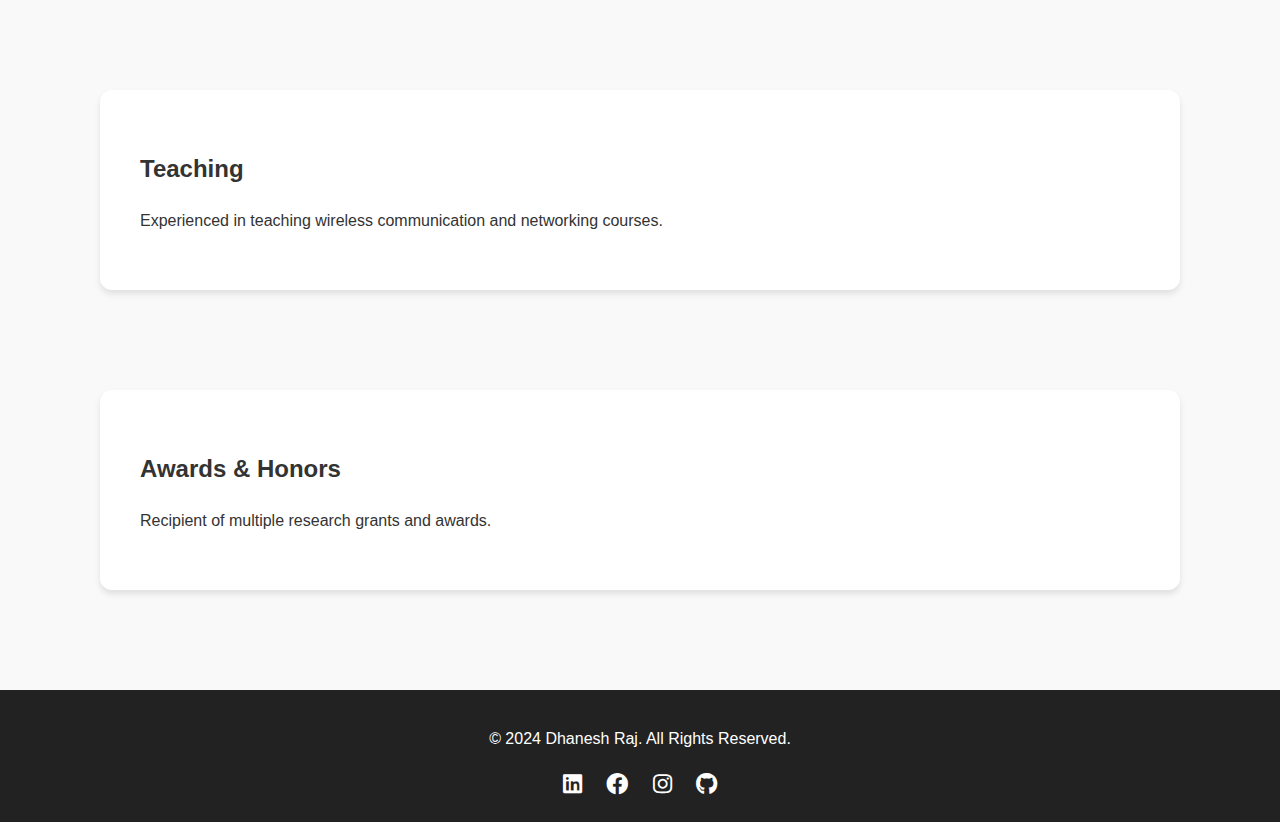
==== commit 53044b27: "Update index.html" ====
--- a/index.html
+++ b/index.html
@@ -3,7 +3,7 @@
 <head>
     <meta charset="UTF-8">
     <meta name="viewport" content="width=device-width, initial-scale=1.0">
-    <title>Dhanesh Raj - Personal Resume</title>
+    <title>Dhanesh Raj - Interactive Resume</title>
     <link rel="stylesheet" href="styles.css">
     <link rel="stylesheet" href="https://cdnjs.cloudflare.com/ajax/libs/font-awesome/6.0.0-beta3/css/all.min.css">
     <link rel="stylesheet" href="https://cdnjs.cloudflare.com/ajax/libs/animate.css/4.1.1/animate.min.css">
@@ -14,57 +14,52 @@
         <nav>
             <div class="logo">Dhanesh Raj</div>
             <ul class="nav-links">
-                <li><a href="#about">About</a></li>
+                <li><a href="#home">Home</a></li>
                 <li><a href="#projects">Projects</a></li>
-                <li><a href="#publications">Publications</a></li>
-                <li><a href="#research">Research</a></li>
+                <li><a href="#research-interests">Research Interests</a></li>
                 <li><a href="#teaching">Teaching</a></li>
-                <li><a href="#contact">Contact</a></li>
+                <li><a href="#awards">Awards/Honor/Services</a></li>
             </ul>
             <button class="menu-toggle" onclick="toggleMenu()">&#9776;</button>
         </nav>
     </header>
     
-    <section class="hero-section">
-        <video autoplay muted loop id="bg-video">
-            <source src="background.mp4" type="video/mp4">
-        </video>
-        <div class="hero-content animate__animated animate__fadeInUp">
-            <h1>Dhanesh Raj</h1>
+    <main>
+        <section id="home" class="section animate__animated animate__fadeInUp">
+            <h2>Welcome to My Portfolio</h2>
+            <img src="profile.jpg" alt="Dhanesh Raj" class="profile-img">
             <p>Senior Research Associate | Wireless Networks Enthusiast</p>
-            <a href="./resume.pdf" class="btn primary">Download Resume</a>
-        </div>
-    </section>
-    
-    <main>
-        <section id="about" class="section animate__animated animate__fadeInLeft">
-            <h2>About Me</h2>
-            <p>Ph.D. in Computer Engineering, specializing in Marine 5G Networks & Pervasive Computing.</p>
         </section>
         
-        <section id="projects" class="section animate__animated animate__fadeInRight">
+        <section id="projects" class="section animate__animated animate__fadeInUp">
             <h2>Projects</h2>
             <p>Leading research in public safety networks and marine vehicular IoT networks.</p>
         </section>
-
-        <section id="publications" class="section animate__animated animate__fadeInLeft">
-            <h2>Publications</h2>
-            <p>Contributed to IEEE, Elsevier, and Springer Journals.</p>
+        
+        <section id="research-interests" class="section animate__animated animate__fadeInUp">
+            <h2>Research Interests</h2>
+            <p>Exploring 6G, ORAN, IoT, and propagation models.</p>
         </section>
-
-        <section id="contact" class="section animate__animated animate__fadeInUp">
-            <h2>Contact Me</h2>
-            <p>Email: <a href="mailto:dhaneshraj@am.amrita.edu">dhaneshraj@am.amrita.edu</a></p>
-            <p>Phone: +91 9846309356</p>
-            <div class="social-links">
-                <a href="https://linkedin.com/in/dhaneshraj" target="_blank"><i class="fab fa-linkedin"></i></a>
-                <a href="https://github.com/Dhanesh-raj" target="_blank"><i class="fab fa-github"></i></a>
-            </div>
+        
+        <section id="teaching" class="section animate__animated animate__fadeInUp">
+            <h2>Teaching</h2>
+            <p>Experienced in teaching wireless communication and networking courses.</p>
+        </section>
+        
+        <section id="awards" class="section animate__animated animate__fadeInUp">
+            <h2>Awards & Honors</h2>
+            <p>Recipient of multiple research grants and awards.</p>
         </section>
     </main>
     
     <footer>
         <p>&copy; 2024 Dhanesh Raj. All Rights Reserved.</p>
+        <div class="social-links">
+            <a href="https://linkedin.com/in/dhanesh.raj" target="_blank"><i class="fab fa-linkedin"></i></a>
+            <a href="https://facebook.com/dhanesh.raj" target="_blank"><i class="fab fa-facebook"></i></a>
+            <a href="https://instagram.com/dhanesh.raj" target="_blank"><i class="fab fa-instagram"></i></a>
+            <a href="https://github.com/Dhanesh-raj" target="_blank"><i class="fab fa-github"></i></a>
+        </div>
     </footer>
 </body>
 </html>
--- a/styles.css
+++ b/styles.css
@@ -3,123 +3,204 @@
     --primary-color: #ffeb3b;
     --secondary-color: #fdd835;
     --text-color: #333;
-    --background-color: #ededdf;
+    --background-color: #f9f9f9;
+    --header-bg-color: #ffffff;
+    --footer-bg-color: #222;
     --font-family: 'Poppins', sans-serif;
-    --font-size-base: 8px;
     --font-size-large: 18px;
     --font-size-medium: 14px;
-    --font-size-small: 8px;
-    --font-size-extra-large: 24px;
-    --border-radius: 10px;
-    --box-shadow: 0 2px 4px rgba(0, 0, 0, 0.1);
-}
-
+    --font-size-small: 12px;
+    --border-radius: 12px;
+    --box-shadow: 0 4px 6px rgba(0, 0, 0, 0.1);
+}
+
+/* Global Styles */
 body {
     font-family: var(--font-family);
     margin: 0;
     padding: 0;
-    box-sizing: border-box;
     color: var(--text-color);
     background-color: var(--background-color);
+    line-height: 1.6;
 }
 
 /* Header */
 header {
-    background-color: #fff;
-    padding: 20px 0;
+    background: var(--header-bg-color);
+    padding: 15px 0;
+    position: fixed;
+    width: 100%;
+    top: 0;
+    z-index: 1000;
     box-shadow: var(--box-shadow);
 }
 
-nav ul {
+nav {
+    display: flex;
+    justify-content: space-between;
+    align-items: center;
+    max-width: 1200px;
+    margin: auto;
+    padding: 0 20px;
+}
+
+.logo {
+    font-size: 22px;
+    font-weight: bold;
+    color: var(--text-color);
+}
+
+.nav-links {
     list-style: none;
     display: flex;
+}
+
+.nav-links li {
+    margin: 0 15px;
+}
+
+.nav-links a {
+    text-decoration: none;
+    color: var(--text-color);
+    font-weight: 600;
+    transition: color 0.3s ease-in-out;
+}
+
+.nav-links a:hover {
+    color: var(--primary-color);
+}
+
+/* Responsive Navigation */
+.menu-toggle {
+    display: none;
+    font-size: 24px;
+    cursor: pointer;
+    background: none;
+    border: none;
+}
+
+/* Hero Section */
+.hero-section {
+    position: relative;
+    height: 100vh;
+    display: flex;
+    align-items: center;
     justify-content: center;
-    margin: 0;
+    text-align: center;
+    color: #fff;
+    background: linear-gradient(rgba(0, 0, 0, 0.6), rgba(0, 0, 0, 0.6)), url('hero-image.jpg') center/cover no-repeat;
+}
+
+.hero-content h1 {
+    font-size: 40px;
+    margin-bottom: 10px;
+    animation: fadeInDown 1s ease-in-out;
+}
+
+.hero-content p {
+    font-size: 18px;
+    margin-bottom: 20px;
+    animation: fadeInUp 1.5s ease-in-out;
+}
+
+.btn {
+    padding: 10px 20px;
+    background: var(--primary-color);
+    border: none;
+    border-radius: var(--border-radius);
+    font-size: 16px;
+    cursor: pointer;
+    transition: all 0.3s ease-in-out;
+}
+
+.btn:hover {
+    background: var(--secondary-color);
+    transform: scale(1.05);
+}
+
+/* Sections */
+.section {
+    max-width: 1000px;
+    margin: 100px auto;
+    padding: 40px;
+    background: #fff;
+    border-radius: var(--border-radius);
+    box-shadow: var(--box-shadow);
+    transition: transform 0.3s ease-in-out;
+}
+
+.section:hover {
+    transform: scale(1.02);
+}
+
+/* Publications List */
+.publication-list {
+    list-style: none;
     padding: 0;
 }
 
-nav ul li {
-    margin: 0 20px;
-}
-
-nav ul li a {
+.publication-list li {
+    margin-bottom: 15px;
+    font-size: var(--font-size-medium);
+}
+
+.publication-list a {
     text-decoration: none;
-    color: #000;
+    color: var(--primary-color);
     font-weight: bold;
-    transition: color 0.3s ease-in-out;
-}
-
-nav ul li a:hover,
-nav ul li a:focus {
+}
+
+.publication-list a:hover {
+    text-decoration: underline;
+}
+
+/* Footer */
+footer {
+    background: var(--footer-bg-color);
+    color: #fff;
+    text-align: center;
+    padding: 20px 0;
+    margin-top: 50px;
+}
+
+.social-links a {
+    margin: 0 10px;
+    font-size: 22px;
+    transition: transform 0.3s;
+    color: #fff;
+}
+
+.social-links a:hover {
+    transform: scale(1.2);
     color: var(--primary-color);
 }
 
-/* Social icons */
-.social-media a {
-    margin: 0 2px;
-    transition: transform 0.3s;
-}
-
-.social-media img {
-    width: 2px; /* Adjust icon size */
-    height: 2px; /* Adjust icon size */
-}
-
-.social-media a:hover {
-    transform: scale(1.2);
-}
-
-.social-icons img,
-.scholar-links img {
-    width: 2px; /* Adjust icon size */
-    height: 2px; /* Adjust icon size */
-}
-
-/* Main content */
-main {
-    display: flex;
-    flex-wrap: wrap;
-    justify-content: space-between;
-    padding: 20px;
-}
-
-section {
-    margin-bottom: 20px;
-    background-color: #fff;
-    padding: 20px;
-    border-radius: var(--border-radius);
-    box-shadow: 0 0 10px rgba(0, 0, 0, 0.1);
-}
-
-h1 {
-    font-size: var(--font-size-extra-large);
-    margin: 0;
-}
-
-h2 {
-    font-size: var(--font-size-medium);
-    margin-bottom: 20px;
-}
-
-p {
-    font-size: var(--font-size-large);
-    margin: 10px 0;
-}
-
-/* Responsive design */
+/* Responsive Design */
 @media (max-width: 768px) {
-    .intro {
+    .nav-links {
+        display: none;
         flex-direction: column;
+        width: 100%;
+        background: var(--header-bg-color);
+        position: absolute;
+        top: 50px;
+        left: 0;
+        padding: 10px 0;
         text-align: center;
-    }
-
-    .intro-left, .intro-right {
-        max-width: 100%;
-        padding: 0;
-    }
-
-    .profile-img {
-        width: 150px; /* Adjust size for smaller screens */
-        height: 150px; /* Adjust size for smaller screens */
-    }
-}
+        box-shadow: var(--box-shadow);
+    }
+
+    .nav-links.active {
+        display: flex;
+    }
+
+    .menu-toggle {
+        display: block;
+        color: var(--text-color);
+    }
+
+    .section {
+        margin: 60px 20px;
+        padding: 30px;
+    }
+}
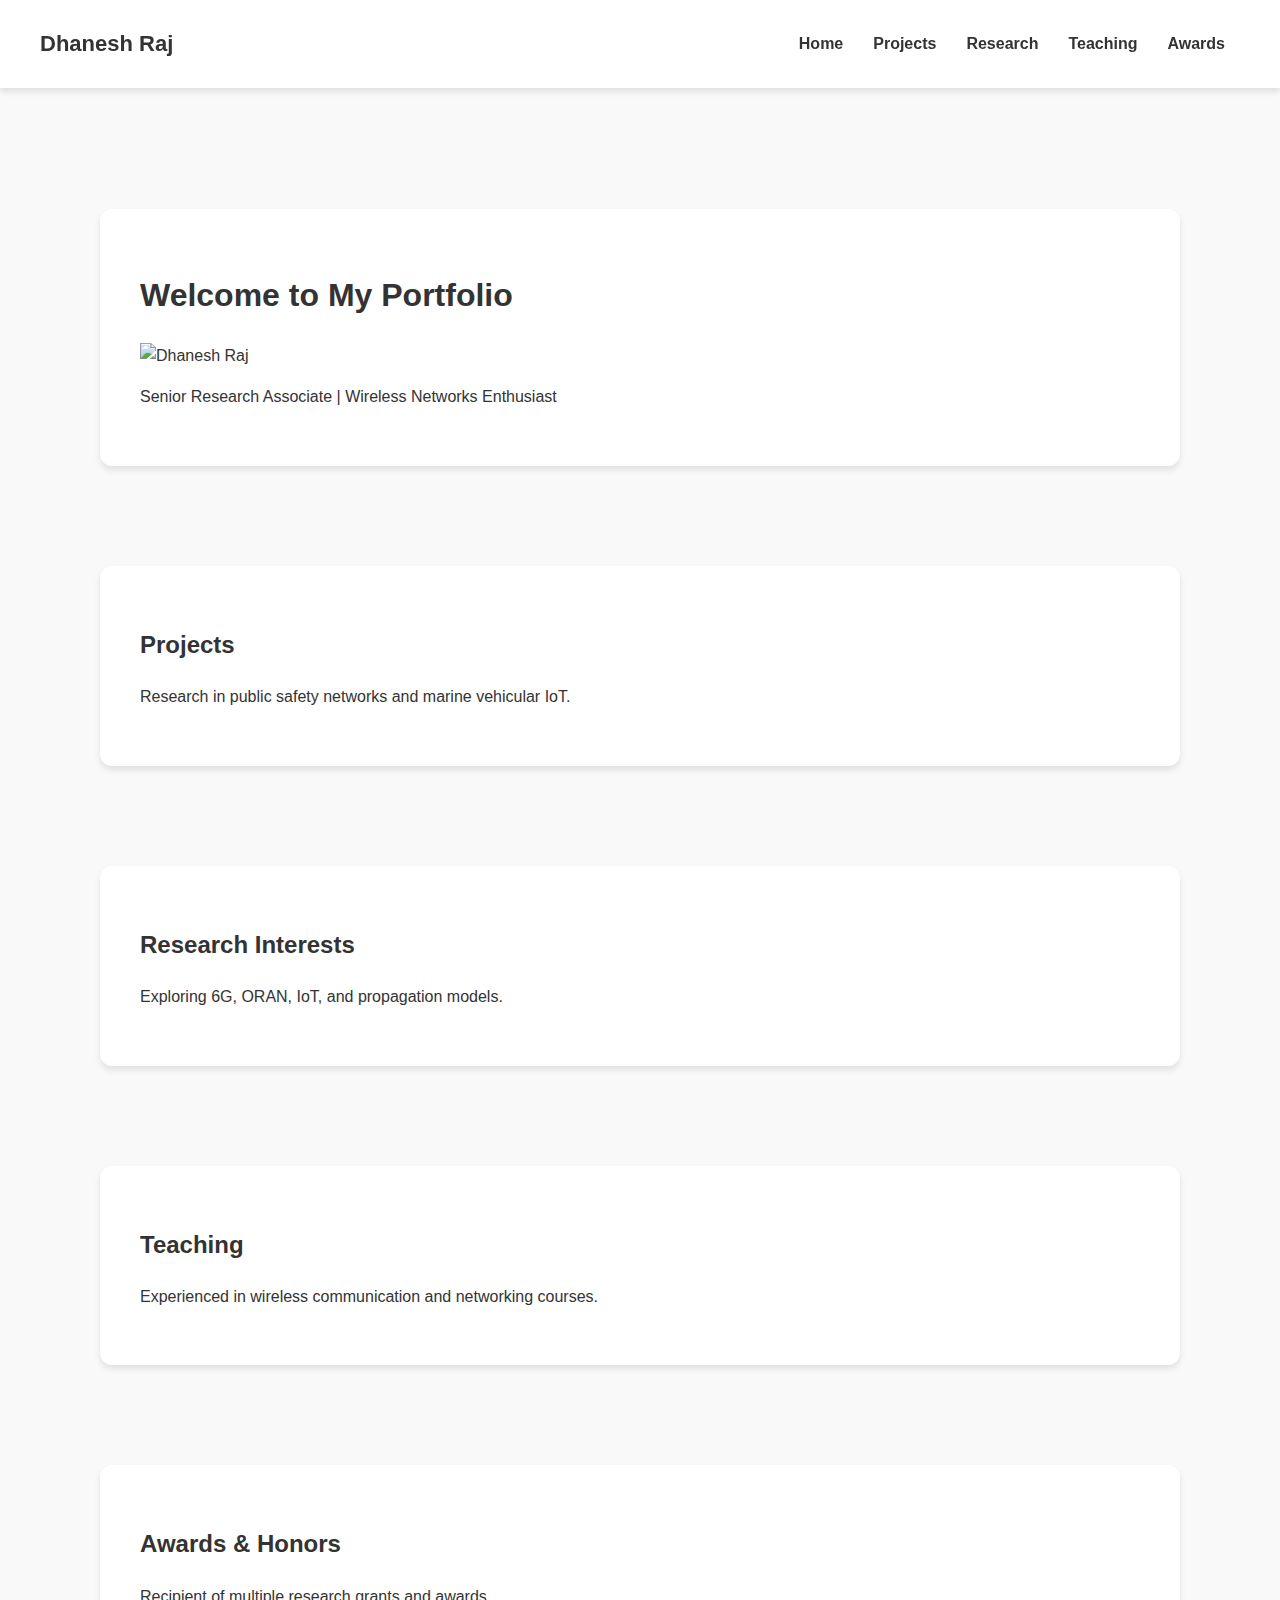
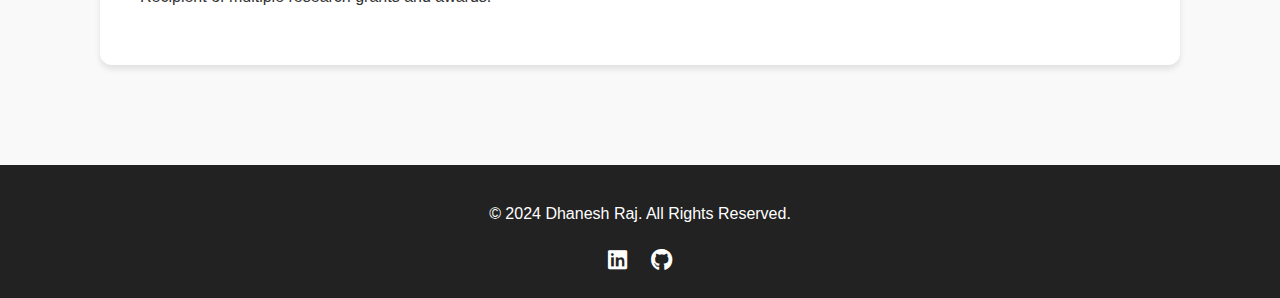
==== commit 792c523b: "Update index.html" ====
--- a/index.html
+++ b/index.html
@@ -6,58 +6,71 @@
     <title>Dhanesh Raj - Interactive Resume</title>
     <link rel="stylesheet" href="styles.css">
     <link rel="stylesheet" href="https://cdnjs.cloudflare.com/ajax/libs/font-awesome/6.0.0-beta3/css/all.min.css">
-    <link rel="stylesheet" href="https://cdnjs.cloudflare.com/ajax/libs/animate.css/4.1.1/animate.min.css">
     <script defer src="script.js"></script>
 </head>
 <body>
+    <!-- Dark Mode Toggle -->
+    <button id="dark-mode-toggle" aria-label="Toggle Dark Mode">
+        <i class="fas fa-moon"></i>
+    </button>
+
+    <!-- Sticky Navigation Bar -->
     <header class="sticky-header">
         <nav>
             <div class="logo">Dhanesh Raj</div>
+            <button class="menu-toggle" onclick="toggleMenu()">&#9776;</button>
             <ul class="nav-links">
                 <li><a href="#home">Home</a></li>
                 <li><a href="#projects">Projects</a></li>
-                <li><a href="#research-interests">Research Interests</a></li>
+                <li><a href="#research-interests">Research</a></li>
                 <li><a href="#teaching">Teaching</a></li>
-                <li><a href="#awards">Awards/Honor/Services</a></li>
+                <li><a href="#awards">Awards</a></li>
             </ul>
-            <button class="menu-toggle" onclick="toggleMenu()">&#9776;</button>
         </nav>
     </header>
-    
+
+    <!-- Breadcrumb Navigation -->
+    <nav aria-label="breadcrumb" class="breadcrumb">
+        <ul>
+            <li><a href="#">Home</a></li>
+            <li>Current Page</li>
+        </ul>
+    </nav>
+
+    <!-- Main Content -->
     <main>
-        <section id="home" class="section animate__animated animate__fadeInUp">
-            <h2>Welcome to My Portfolio</h2>
-            <img src="profile.jpg" alt="Dhanesh Raj" class="profile-img">
+        <section id="home" class="section">
+            <h1>Welcome to My Portfolio</h1>
+            <img src="images/profile.jpg" alt="Dhanesh Raj" class="profile-img">
             <p>Senior Research Associate | Wireless Networks Enthusiast</p>
         </section>
-        
-        <section id="projects" class="section animate__animated animate__fadeInUp">
+
+        <section id="projects" class="section">
             <h2>Projects</h2>
-            <p>Leading research in public safety networks and marine vehicular IoT networks.</p>
+            <p>Research in public safety networks and marine vehicular IoT.</p>
         </section>
-        
-        <section id="research-interests" class="section animate__animated animate__fadeInUp">
+
+        <section id="research-interests" class="section">
             <h2>Research Interests</h2>
             <p>Exploring 6G, ORAN, IoT, and propagation models.</p>
         </section>
-        
-        <section id="teaching" class="section animate__animated animate__fadeInUp">
+
+        <section id="teaching" class="section">
             <h2>Teaching</h2>
-            <p>Experienced in teaching wireless communication and networking courses.</p>
+            <p>Experienced in wireless communication and networking courses.</p>
         </section>
-        
-        <section id="awards" class="section animate__animated animate__fadeInUp">
+
+        <section id="awards" class="section">
             <h2>Awards & Honors</h2>
             <p>Recipient of multiple research grants and awards.</p>
         </section>
     </main>
-    
+
+    <!-- Footer with Social Links -->
     <footer>
         <p>&copy; 2024 Dhanesh Raj. All Rights Reserved.</p>
         <div class="social-links">
             <a href="https://linkedin.com/in/dhanesh.raj" target="_blank"><i class="fab fa-linkedin"></i></a>
-            <a href="https://facebook.com/dhanesh.raj" target="_blank"><i class="fab fa-facebook"></i></a>
-            <a href="https://instagram.com/dhanesh.raj" target="_blank"><i class="fab fa-instagram"></i></a>
             <a href="https://github.com/Dhanesh-raj" target="_blank"><i class="fab fa-github"></i></a>
         </div>
     </footer>
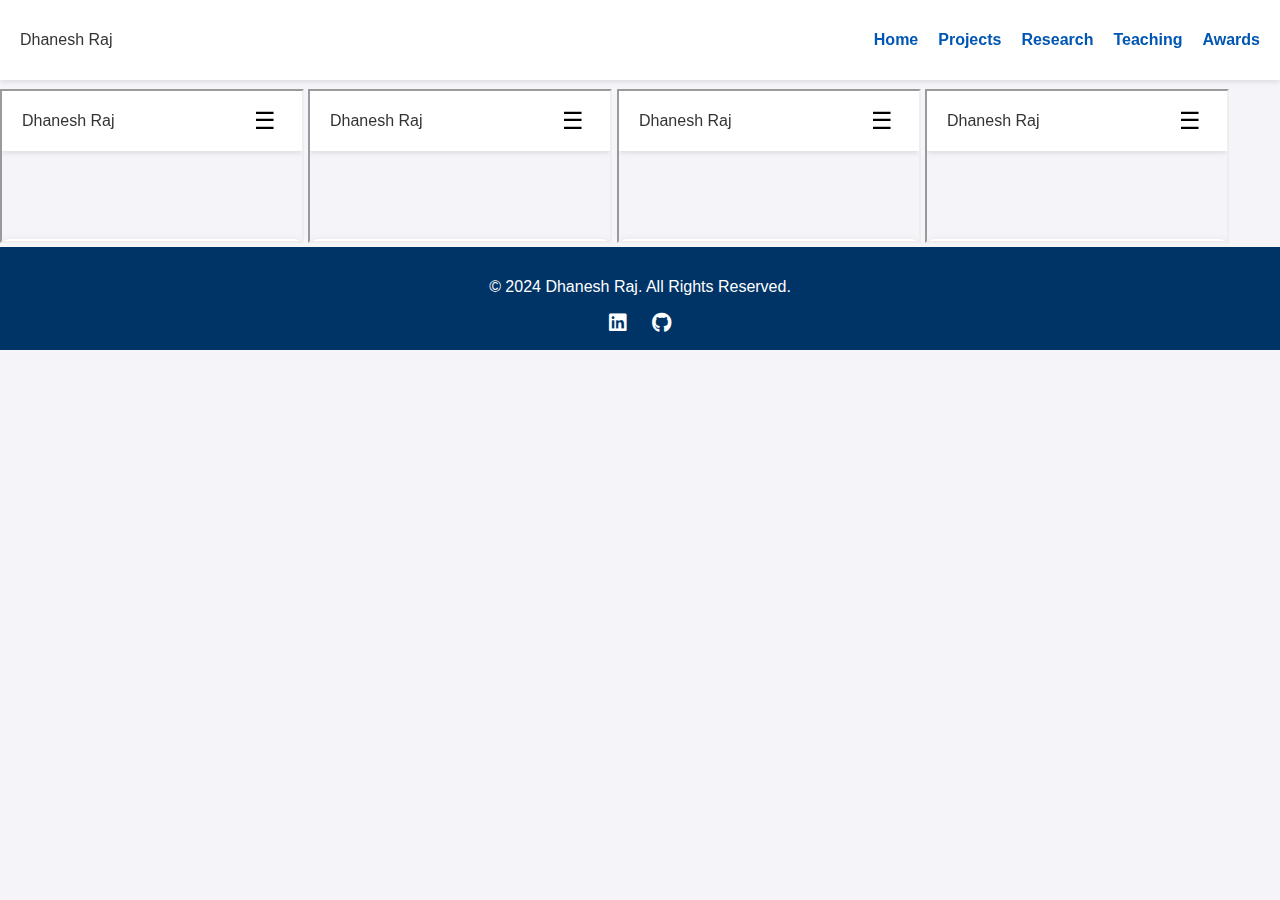
==== commit cf523876: "Update index.html" ====
--- a/index.html
+++ b/index.html
@@ -37,33 +37,12 @@
         </ul>
     </nav>
 
-    <!-- Main Content -->
+    <!-- Main Sections -->
     <main>
-        <section id="home" class="section">
-            <h1>Welcome to My Portfolio</h1>
-            <img src="images/profile.jpg" alt="Dhanesh Raj" class="profile-img">
-            <p>Senior Research Associate | Wireless Networks Enthusiast</p>
-        </section>
-
-        <section id="projects" class="section">
-            <h2>Projects</h2>
-            <p>Research in public safety networks and marine vehicular IoT.</p>
-        </section>
-
-        <section id="research-interests" class="section">
-            <h2>Research Interests</h2>
-            <p>Exploring 6G, ORAN, IoT, and propagation models.</p>
-        </section>
-
-        <section id="teaching" class="section">
-            <h2>Teaching</h2>
-            <p>Experienced in wireless communication and networking courses.</p>
-        </section>
-
-        <section id="awards" class="section">
-            <h2>Awards & Honors</h2>
-            <p>Recipient of multiple research grants and awards.</p>
-        </section>
+        <iframe src="projects.html" class="iframe-section" title="Projects"></iframe>
+        <iframe src="research-interests.html" class="iframe-section" title="Research Interests"></iframe>
+        <iframe src="teaching.html" class="iframe-section" title="Teaching"></iframe>
+        <iframe src="awards.html" class="iframe-section" title="Awards & Honors"></iframe>
     </main>
 
     <!-- Footer with Social Links -->
--- a/styles.css
+++ b/styles.css
@@ -1,193 +1,90 @@
-/* Variables for easy customization */
+/* Global Styles */
 :root {
-    --primary-color: #ffeb3b;
-    --secondary-color: #fdd835;
+    --primary-color: #0056b3;
+    --secondary-color: #003366;
+    --background-color: #f4f4f9;
     --text-color: #333;
-    --background-color: #f9f9f9;
-    --header-bg-color: #ffffff;
-    --footer-bg-color: #222;
-    --font-family: 'Poppins', sans-serif;
-    --font-size-large: 18px;
-    --font-size-medium: 14px;
-    --font-size-small: 12px;
-    --border-radius: 12px;
-    --box-shadow: 0 4px 6px rgba(0, 0, 0, 0.1);
+    --dark-mode-bg: #1a1a1a;
+    --dark-mode-text: #f1f1f1;
+    --border-radius: 8px;
+    --transition-speed: 0.3s ease-in-out;
 }
 
-/* Global Styles */
 body {
-    font-family: var(--font-family);
+    font-family: 'Poppins', sans-serif;
     margin: 0;
     padding: 0;
+    background-color: var(--background-color);
     color: var(--text-color);
-    background-color: var(--background-color);
-    line-height: 1.6;
+    transition: var(--transition-speed);
 }
 
-/* Header */
-header {
-    background: var(--header-bg-color);
+/* Dark Mode */
+body.dark-mode {
+    background-color: var(--dark-mode-bg);
+    color: var(--dark-mode-text);
+}
+
+/* Header and Navigation */
+.sticky-header {
+    position: fixed;
+    top: 0;
+    width: 100%;
+    background: #fff;
+    box-shadow: 0px 2px 5px rgba(0, 0, 0, 0.1);
     padding: 15px 0;
-    position: fixed;
-    width: 100%;
-    top: 0;
     z-index: 1000;
-    box-shadow: var(--box-shadow);
+    transition: var(--transition-speed);
+}
+
+body.dark-mode .sticky-header {
+    background: var(--dark-mode-bg);
 }
 
 nav {
     display: flex;
     justify-content: space-between;
     align-items: center;
-    max-width: 1200px;
-    margin: auto;
     padding: 0 20px;
-}
-
-.logo {
-    font-size: 22px;
-    font-weight: bold;
-    color: var(--text-color);
 }
 
 .nav-links {
     list-style: none;
     display: flex;
-}
-
-.nav-links li {
-    margin: 0 15px;
+    gap: 20px;
 }
 
 .nav-links a {
     text-decoration: none;
-    color: var(--text-color);
-    font-weight: 600;
-    transition: color 0.3s ease-in-out;
+    color: var(--primary-color);
+    font-weight: bold;
+    transition: var(--transition-speed);
 }
 
 .nav-links a:hover {
-    color: var(--primary-color);
+    color: var(--secondary-color);
 }
 
-/* Responsive Navigation */
+/* Responsive Hamburger Menu */
 .menu-toggle {
     display: none;
+    background: none;
+    border: none;
     font-size: 24px;
     cursor: pointer;
-    background: none;
-    border: none;
 }
 
-/* Hero Section */
-.hero-section {
-    position: relative;
-    height: 100vh;
-    display: flex;
-    align-items: center;
-    justify-content: center;
-    text-align: center;
-    color: #fff;
-    background: linear-gradient(rgba(0, 0, 0, 0.6), rgba(0, 0, 0, 0.6)), url('hero-image.jpg') center/cover no-repeat;
-}
-
-.hero-content h1 {
-    font-size: 40px;
-    margin-bottom: 10px;
-    animation: fadeInDown 1s ease-in-out;
-}
-
-.hero-content p {
-    font-size: 18px;
-    margin-bottom: 20px;
-    animation: fadeInUp 1.5s ease-in-out;
-}
-
-.btn {
-    padding: 10px 20px;
-    background: var(--primary-color);
-    border: none;
-    border-radius: var(--border-radius);
-    font-size: 16px;
-    cursor: pointer;
-    transition: all 0.3s ease-in-out;
-}
-
-.btn:hover {
-    background: var(--secondary-color);
-    transform: scale(1.05);
-}
-
-/* Sections */
-.section {
-    max-width: 1000px;
-    margin: 100px auto;
-    padding: 40px;
-    background: #fff;
-    border-radius: var(--border-radius);
-    box-shadow: var(--box-shadow);
-    transition: transform 0.3s ease-in-out;
-}
-
-.section:hover {
-    transform: scale(1.02);
-}
-
-/* Publications List */
-.publication-list {
-    list-style: none;
-    padding: 0;
-}
-
-.publication-list li {
-    margin-bottom: 15px;
-    font-size: var(--font-size-medium);
-}
-
-.publication-list a {
-    text-decoration: none;
-    color: var(--primary-color);
-    font-weight: bold;
-}
-
-.publication-list a:hover {
-    text-decoration: underline;
-}
-
-/* Footer */
-footer {
-    background: var(--footer-bg-color);
-    color: #fff;
-    text-align: center;
-    padding: 20px 0;
-    margin-top: 50px;
-}
-
-.social-links a {
-    margin: 0 10px;
-    font-size: 22px;
-    transition: transform 0.3s;
-    color: #fff;
-}
-
-.social-links a:hover {
-    transform: scale(1.2);
-    color: var(--primary-color);
-}
-
-/* Responsive Design */
 @media (max-width: 768px) {
     .nav-links {
         display: none;
         flex-direction: column;
+        position: absolute;
+        top: 60px;
+        left: 0;
         width: 100%;
-        background: var(--header-bg-color);
-        position: absolute;
-        top: 50px;
-        left: 0;
-        padding: 10px 0;
-        text-align: center;
-        box-shadow: var(--box-shadow);
+        background: white;
+        padding: 10px;
+        box-shadow: 0px 5px 10px rgba(0, 0, 0, 0.1);
     }
 
     .nav-links.active {
@@ -196,11 +93,39 @@
 
     .menu-toggle {
         display: block;
-        color: var(--text-color);
-    }
-
-    .section {
-        margin: 60px 20px;
-        padding: 30px;
     }
 }
+
+/* Sections */
+.section {
+    max-width: 800px;
+    margin: 80px auto;
+    padding: 20px;
+    background: white;
+    border-radius: var(--border-radius);
+    box-shadow: 0px 2px 10px rgba(0, 0, 0, 0.1);
+}
+
+body.dark-mode .section {
+    background: #222;
+    color: white;
+}
+
+/* Footer */
+footer {
+    text-align: center;
+    padding: 15px;
+    background: var(--secondary-color);
+    color: white;
+}
+
+.social-links a {
+    color: white;
+    margin: 0 10px;
+    font-size: 20px;
+    transition: var(--transition-speed);
+}
+
+.social-links a:hover {
+    color: var(--primary-color);
+}
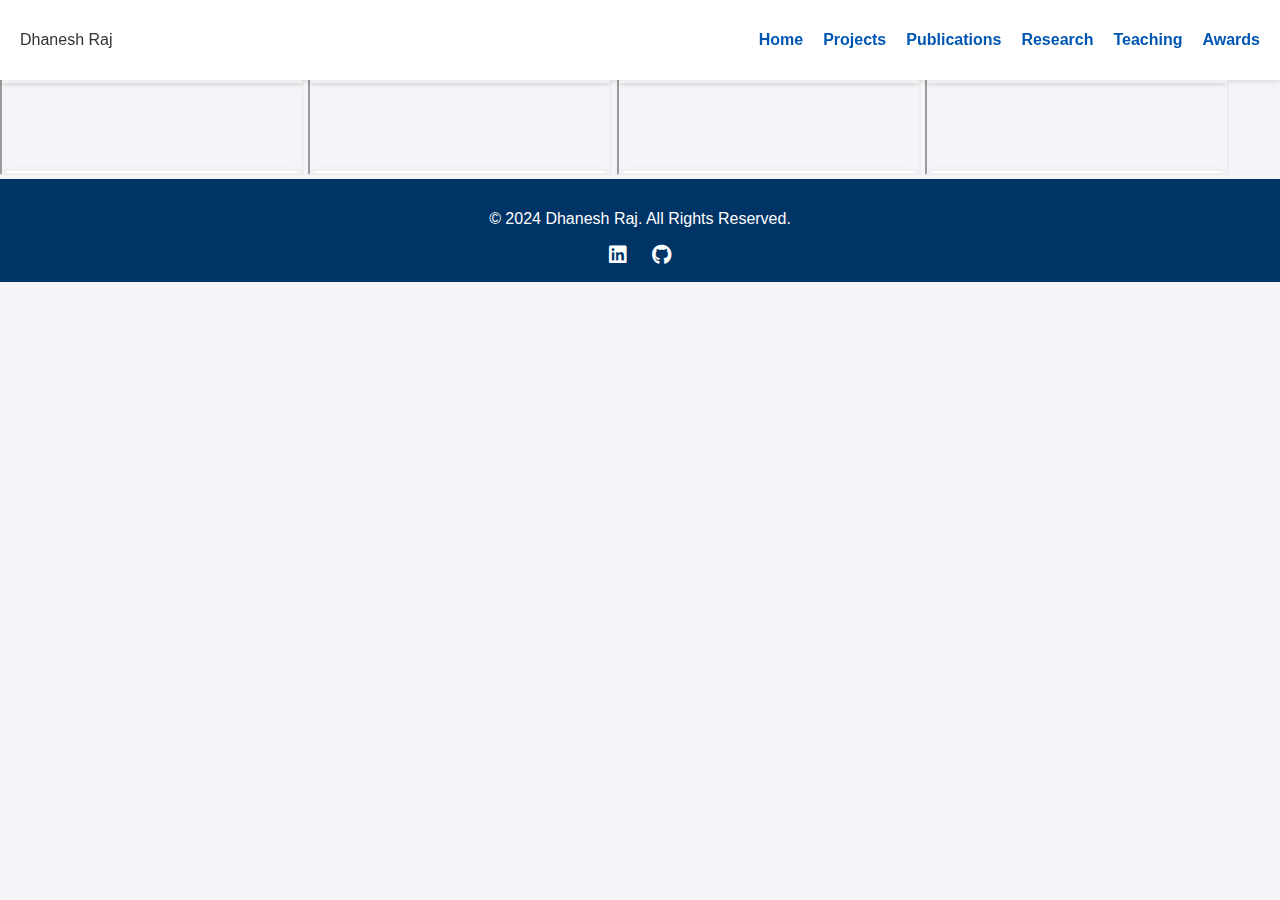
==== commit 1e69c132: "Update index.html" ====
--- a/index.html
+++ b/index.html
@@ -3,7 +3,7 @@
 <head>
     <meta charset="UTF-8">
     <meta name="viewport" content="width=device-width, initial-scale=1.0">
-    <title>Dhanesh Raj - Interactive Resume</title>
+    <title>Dhanesh Raj - Portfolio</title>
     <link rel="stylesheet" href="styles.css">
     <link rel="stylesheet" href="https://cdnjs.cloudflare.com/ajax/libs/font-awesome/6.0.0-beta3/css/all.min.css">
     <script defer src="script.js"></script>
@@ -13,30 +13,23 @@
     <button id="dark-mode-toggle" aria-label="Toggle Dark Mode">
         <i class="fas fa-moon"></i>
     </button>
-
-    <!-- Sticky Navigation Bar -->
+    
+    <!-- Header & Navigation -->
     <header class="sticky-header">
         <nav>
             <div class="logo">Dhanesh Raj</div>
             <button class="menu-toggle" onclick="toggleMenu()">&#9776;</button>
             <ul class="nav-links">
-                <li><a href="#home">Home</a></li>
-                <li><a href="#projects">Projects</a></li>
-                <li><a href="#research-interests">Research</a></li>
-                <li><a href="#teaching">Teaching</a></li>
-                <li><a href="#awards">Awards</a></li>
+                <li><a href="index.html">Home</a></li>
+                <li><a href="projects.html">Projects</a></li>
+                <li><a href="publications.html">Publications</a></li>
+                <li><a href="research-interests.html">Research</a></li>
+                <li><a href="teaching.html">Teaching</a></li>
+                <li><a href="awards.html">Awards</a></li>
             </ul>
         </nav>
     </header>
-
-    <!-- Breadcrumb Navigation -->
-    <nav aria-label="breadcrumb" class="breadcrumb">
-        <ul>
-            <li><a href="#">Home</a></li>
-            <li>Current Page</li>
-        </ul>
-    </nav>
-
+    
     <!-- Main Sections -->
     <main>
         <iframe src="projects.html" class="iframe-section" title="Projects"></iframe>
@@ -44,7 +37,7 @@
         <iframe src="teaching.html" class="iframe-section" title="Teaching"></iframe>
         <iframe src="awards.html" class="iframe-section" title="Awards & Honors"></iframe>
     </main>
-
+    
     <!-- Footer with Social Links -->
     <footer>
         <p>&copy; 2024 Dhanesh Raj. All Rights Reserved.</p>
